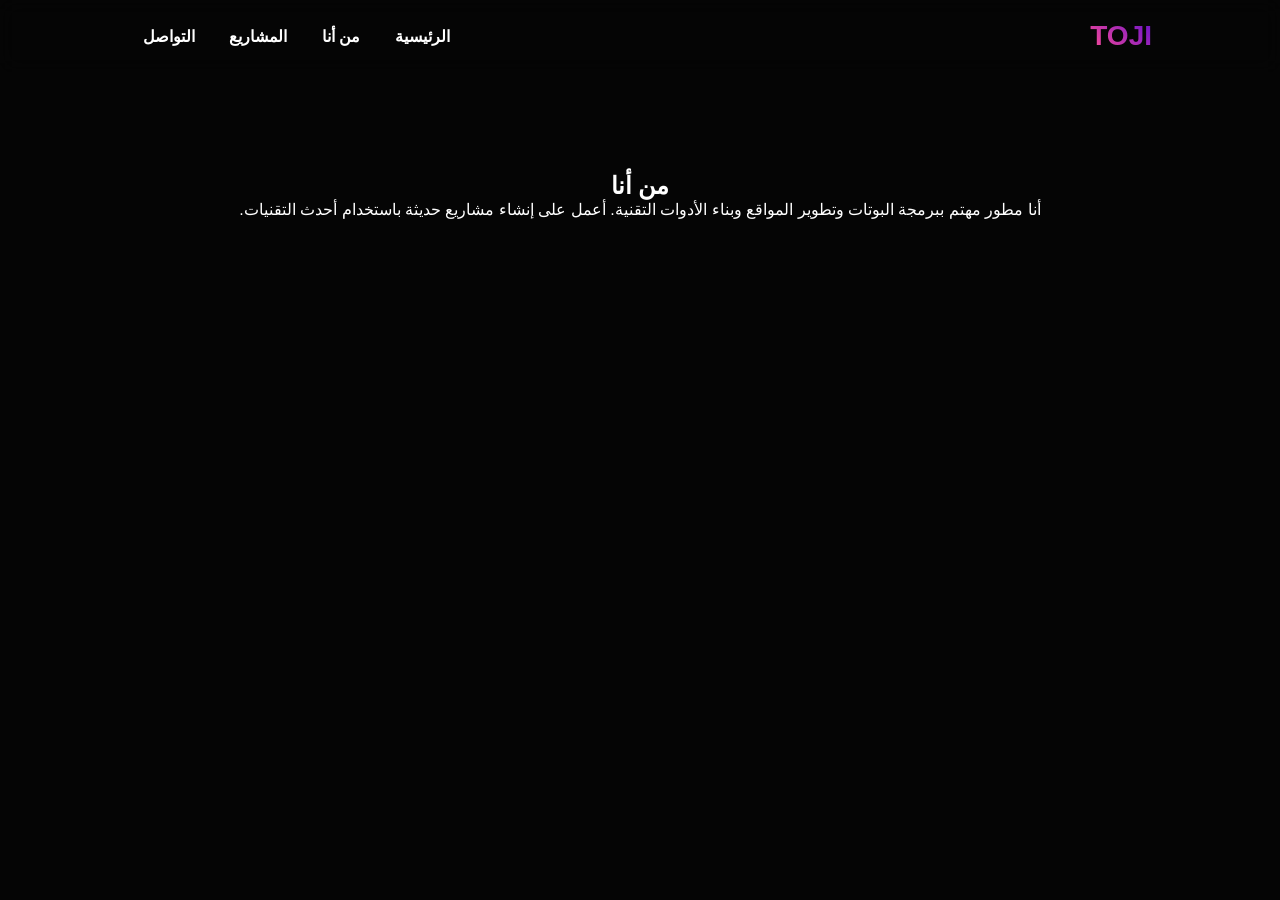
==== about.html @ c4fed6d7 "Add about.html for developer introduction This is a new HTML file that provides information about th" ====
<!DOCTYPE html>
<html lang="ar" dir="rtl">

<head>

<meta charset="UTF-8">
<meta name="viewport" content="width=device-width, initial-scale=1.0">

<title>من أنا | TOJI</title>

<link rel="stylesheet" href="contact.css">

</head>

<body>

<nav>

<div class="logo">TOJI</div>

<div class="nav-links">

<a href="index.html">الرئيسية</a>
<a href="about.html">من أنا</a>
<a href="projects.html">المشاريع</a>
<a href="contact.html">التواصل</a>

</div>

</nav>


<section class="page">

<h1>من أنا</h1>

<p>

أنا مطور مهتم ببرمجة البوتات وتطوير المواقع وبناء الأدوات التقنية.

أعمل على إنشاء مشاريع حديثة باستخدام أحدث التقنيات.

</p>

</section>

</body>

</html>
---- contact.css ----
*{
margin:0;
padding:0;
box-sizing:border-box;
font-family:'Cairo',sans-serif;
}

body{
background:#050505;
color:white;
overflow-x:hidden;
}

#particles-js{
position:fixed;
width:100%;
height:100%;
z-index:-1;
}

nav{
display:flex;
justify-content:space-between;
align-items:center;
padding:20px 10%;
backdrop-filter:blur(10px);
position:sticky;
top:0;
z-index:1000;
}

.logo{
font-size:28px;
font-weight:900;
background:linear-gradient(45deg,#ff4d94,#6a11cb);
-webkit-background-clip:text;
color:transparent;
}

.nav-links a{
margin:0 15px;
color:white;
text-decoration:none;
font-weight:600;
transition:.3s;
}

.nav-links a:hover{
color:#ff4d94;
}

.hero{
height:90vh;
display:flex;
flex-direction:column;
align-items:center;
justify-content:center;
text-align:center;
padding:20px;
}

.hero h1{
font-size:70px;
background:linear-gradient(45deg,#ff4d94,#2575fc);
-webkit-background-clip:text;
color:transparent;
}

.subtitle{
font-size:22px;
margin-top:15px;
opacity:.8;
}

.btn{
margin-top:30px;
padding:15px 35px;
border-radius:40px;
background:linear-gradient(45deg,#ff4d94,#ff8e53);
text-decoration:none;
color:white;
font-weight:700;
transition:.3s;
}

.btn:hover{
transform:scale(1.1);
box-shadow:0 0 20px #ff4d94;
}

section{
padding:100px 10%;
text-align:center;
}

.title{
font-size:40px;
margin-bottom:60px;
}

.grid{
display:grid;
grid-template-columns:repeat(auto-fit,minmax(260px,1fr));
gap:40px;
}

.card{
background:rgba(255,255,255,0.05);
padding:35px;
border-radius:20px;
backdrop-filter:blur(15px);
border:1px solid rgba(255,255,255,0.1);
transition:.4s;
}

.card:hover{
transform:translateY(-10px);
box-shadow:0 15px 30px rgba(0,0,0,.6);
}

.contact-box{
background:linear-gradient(135deg,#6a11cb33,#2575fc33);
padding:60px;
border-radius:20px;
}

.whatsapp{
display:inline-block;
margin-top:25px;
padding:18px 40px;
border-radius:40px;
background:#25D366;
text-decoration:none;
color:white;
font-weight:700;
}

footer{
text-align:center;
padding:40px;
opacity:.7;
}

#topBtn{
position:fixed;
bottom:30px;
left:30px;
background:#ff4d94;
border:none;
padding:12px 16px;
border-radius:50%;
font-size:18px;
cursor:pointer;
display:none;
}

/* mobile */

@media(max-width:768px){

.hero h1{
font-size:45px;
}

.subtitle{
font-size:18px;
}

nav{
flex-direction:column;
gap:10px;
}

.nav-links{
margin-top:10px;
}

}
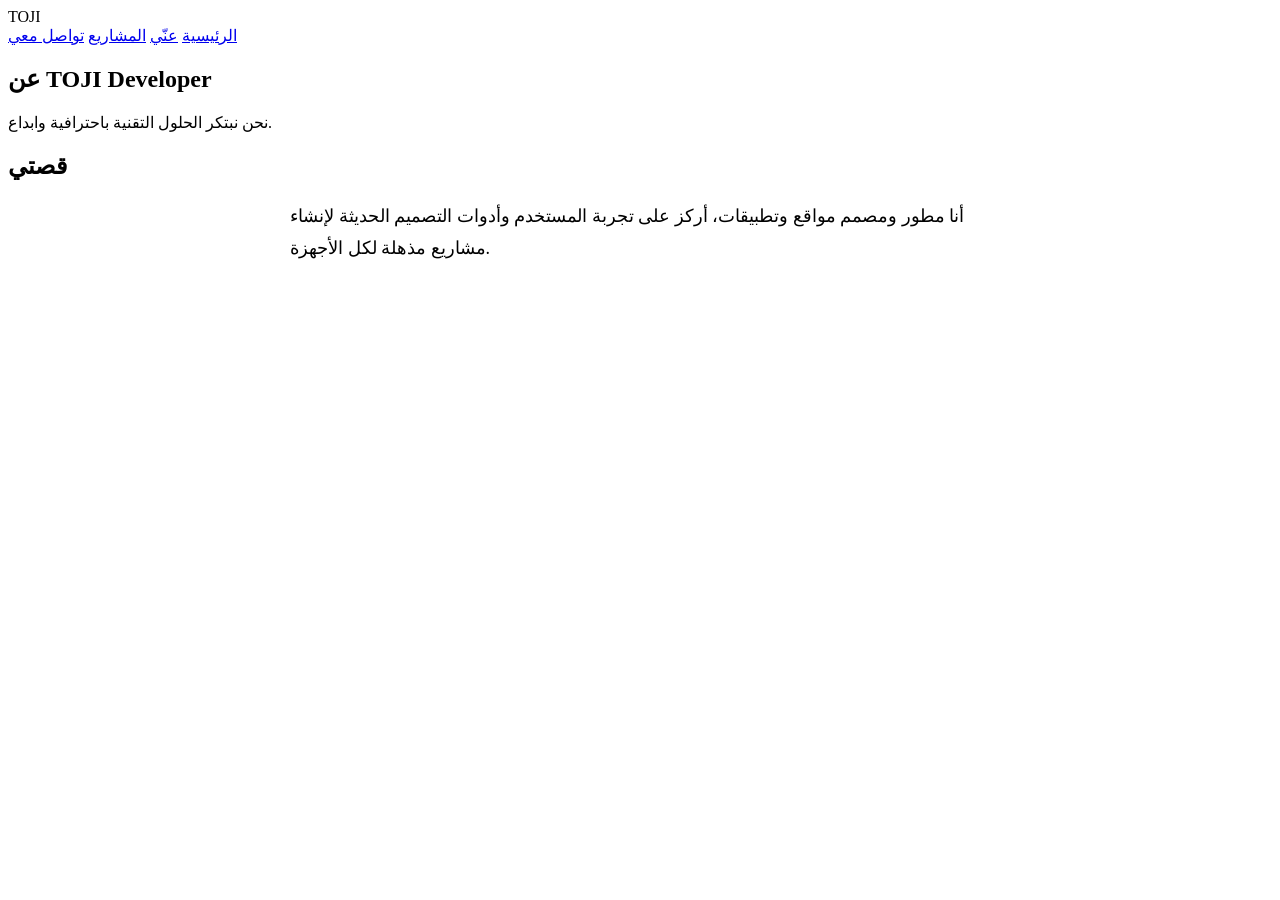
==== commit e5f84175: "Revise about.html content and navigation links Updated the content and structure of the about page, " ====
--- a/about.html
+++ b/about.html
@@ -1,50 +1,34 @@
-
 <!DOCTYPE html>
-<html lang="ar" dir="rtl">
-
+<html lang="ar">
 <head>
-
 <meta charset="UTF-8">
 <meta name="viewport" content="width=device-width, initial-scale=1.0">
-
-<title>من أنا | TOJI</title>
-
-<link rel="stylesheet" href="contact.css">
-
+<title>عن TOJI</title>
+<link rel="stylesheet" href="style.css">
 </head>
-
 <body>
 
 <nav>
-
-<div class="logo">TOJI</div>
-
-<div class="nav-links">
-
-<a href="index.html">الرئيسية</a>
-<a href="about.html">من أنا</a>
-<a href="projects.html">المشاريع</a>
-<a href="contact.html">التواصل</a>
-
-</div>
-
+  <div class="logo">TOJI</div>
+  <div class="nav-links">
+    <a href="index.html">الرئيسية</a>
+    <a href="about.html">عنّي</a>
+    <a href="projects.html">المشاريع</a>
+    <a href="contact.html">تواصل معي</a>
+  </div>
 </nav>
 
+<section class="hero">
+  <h1>عن TOJI Developer</h1>
+  <p class="typing">نحن نبتكر الحلول التقنية باحترافية وابداع.</p>
+</section>
 
-<section class="page">
-
-<h1>من أنا</h1>
-
-<p>
-
-أنا مطور مهتم ببرمجة البوتات وتطوير المواقع وبناء الأدوات التقنية.
-
-أعمل على إنشاء مشاريع حديثة باستخدام أحدث التقنيات.
-
-</p>
-
+<section>
+  <h2 class="section-title">قصتي</h2>
+  <p style="max-width:700px;margin:auto;line-height:1.8;font-size:18px;">
+    أنا مطور ومصمم مواقع وتطبيقات، أركز على تجربة المستخدم وأدوات التصميم الحديثة لإنشاء مشاريع مذهلة لكل الأجهزة.
+  </p>
 </section>
 
 </body>
-
 </html>
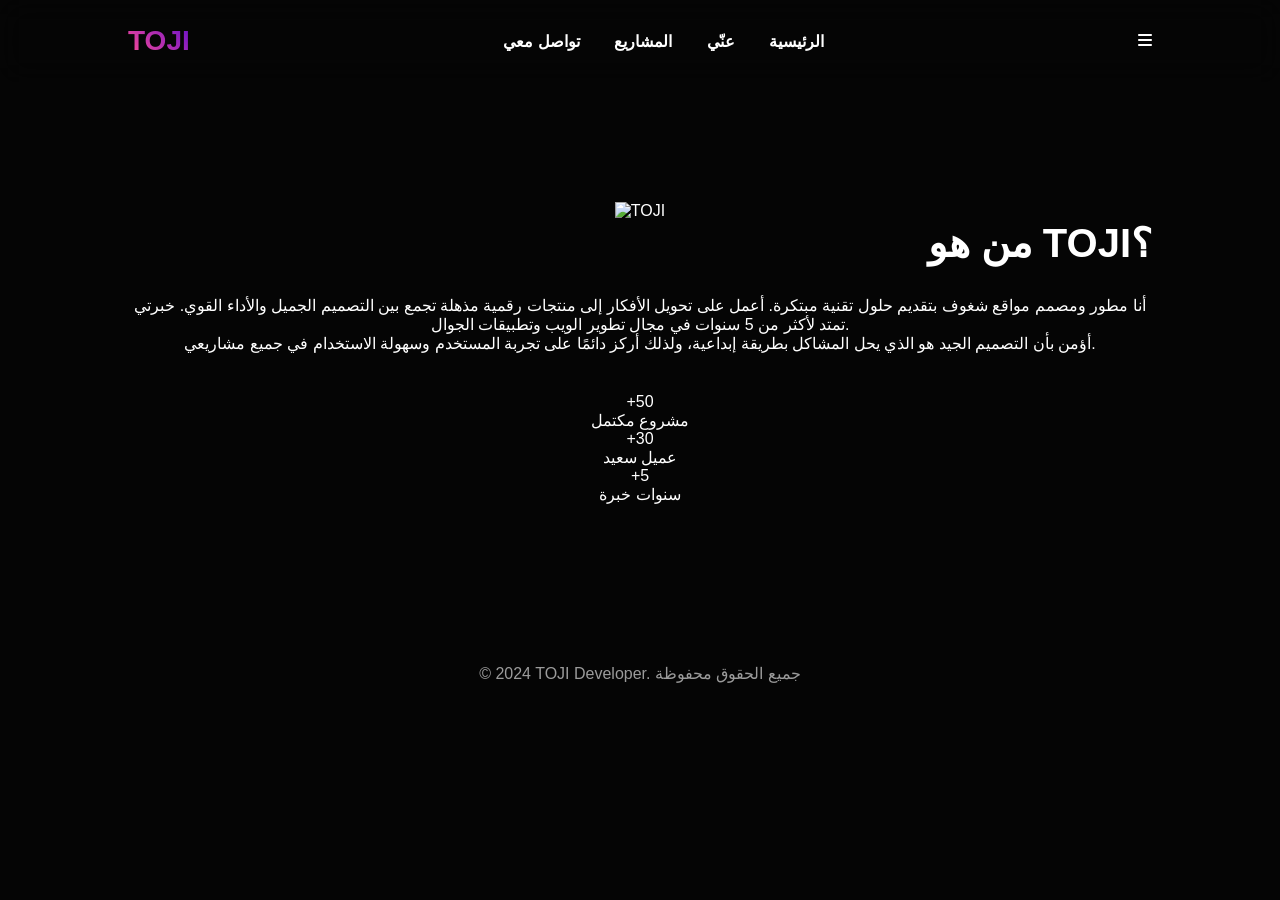
==== commit 2732f4f0: "Update about.html" ====
--- a/about.html
+++ b/about.html
@@ -1,34 +1,61 @@
 <!DOCTYPE html>
 <html lang="ar">
 <head>
-<meta charset="UTF-8">
-<meta name="viewport" content="width=device-width, initial-scale=1.0">
-<title>عن TOJI</title>
-<link rel="stylesheet" href="style.css">
+  <meta charset="UTF-8">
+  <meta name="viewport" content="width=device-width, initial-scale=1.0">
+  <title>TOJI - عني</title>
+  <link rel="stylesheet" href="https://cdnjs.cloudflare.com/ajax/libs/font-awesome/6.4.0/css/all.min.css">
+  <link rel="stylesheet" href="style.css">
 </head>
 <body>
+  <!-- شريط التنقل -->
+  <nav id="navbar">
+    <div class="logo">TOJI</div>
+    <div class="nav-links">
+      <a href="index.html">الرئيسية</a>
+      <a href="about.html" class="active">عنّي</a>
+      <a href="projects.html">المشاريع</a>
+      <a href="contact.html">تواصل معي</a>
+    </div>
+    <div class="menu-btn">
+      <i class="fas fa-bars"></i>
+    </div>
+  </nav>
 
-<nav>
-  <div class="logo">TOJI</div>
-  <div class="nav-links">
-    <a href="index.html">الرئيسية</a>
-    <a href="about.html">عنّي</a>
-    <a href="projects.html">المشاريع</a>
-    <a href="contact.html">تواصل معي</a>
-  </div>
-</nav>
+  <!-- قسم عني -->
+  <section class="about" id="about">
+    <div class="about-image">
+      <div class="image-container">
+        <img src="https://via.placeholder.com/600x800" alt="TOJI">
+      </div>
+    </div>
+    <div class="about-content">
+      <h2 class="section-title" style="text-align:right; margin-bottom:30px;">من هو TOJI؟</h2>
+      <p class="about-text">أنا مطور ومصمم مواقع شغوف بتقديم حلول تقنية مبتكرة. أعمل على تحويل الأفكار إلى منتجات رقمية مذهلة تجمع بين التصميم الجميل والأداء القوي. خبرتي تمتد لأكثر من 5 سنوات في مجال تطوير الويب وتطبيقات الجوال.</p>
+      <p class="about-text" style="margin-bottom:40px;">أؤمن بأن التصميم الجيد هو الذي يحل المشاكل بطريقة إبداعية، ولذلك أركز دائمًا على تجربة المستخدم وسهولة الاستخدام في جميع مشاريعي.</p>
+      
+      <div class="stats">
+        <div class="stat-item">
+          <div class="stat-number">+50</div>
+          <div class="stat-label">مشروع مكتمل</div>
+        </div>
+        <div class="stat-item">
+          <div class="stat-number">+30</div>
+          <div class="stat-label">عميل سعيد</div>
+        </div>
+        <div class="stat-item">
+          <div class="stat-number">+5</div>
+          <div class="stat-label">سنوات خبرة</div>
+        </div>
+      </div>
+    </div>
+  </section>
 
-<section class="hero">
-  <h1>عن TOJI Developer</h1>
-  <p class="typing">نحن نبتكر الحلول التقنية باحترافية وابداع.</p>
-</section>
+  <!-- الفوتر -->
+  <footer>
+    <p>© 2024 TOJI Developer. جميع الحقوق محفوظة</p>
+  </footer>
 
-<section>
-  <h2 class="section-title">قصتي</h2>
-  <p style="max-width:700px;margin:auto;line-height:1.8;font-size:18px;">
-    أنا مطور ومصمم مواقع وتطبيقات، أركز على تجربة المستخدم وأدوات التصميم الحديثة لإنشاء مشاريع مذهلة لكل الأجهزة.
-  </p>
-</section>
-
+  <script src="script.js"></script>
 </body>
 </html>
--- a/style.css
+++ b/style.css
@@ -0,0 +1,24 @@
+*{margin:0;padding:0;box-sizing:border-box;font-family:'Cairo',sans-serif;}
+body{background:#050505;color:white;overflow-x:hidden;}
+nav{display:flex;justify-content:space-between;align-items:center;padding:25px 10%;backdrop-filter:blur(15px);position:sticky;top:0;z-index:1000;}
+.logo{font-size:28px;font-weight:900;background:linear-gradient(45deg,#ff4d94,#6a11cb);-webkit-background-clip:text;color:transparent;}
+.nav-links a{color:white;text-decoration:none;margin:0 15px;font-weight:600;transition:.3s;}
+.nav-links a:hover{color:#ff4d94;}
+.hero{height:90vh;display:flex;flex-direction:column;align-items:center;justify-content:center;text-align:center;padding:0 10px;}
+.hero h1{font-size:70px;font-weight:900;background:linear-gradient(45deg,#ff4d94,#2575fc);-webkit-background-clip:text;color:transparent;}
+.typing{font-size:24px;margin-top:20px;opacity:.9;}
+.btn{margin-top:30px;padding:15px 35px;border-radius:40px;background:linear-gradient(45deg,#ff4d94,#ff8e53);border:none;color:white;font-weight:700;cursor:pointer;text-decoration:none;transition:.4s;}
+.btn:hover{transform:scale(1.1);box-shadow:0 0 25px #ff4d94;}
+section{padding:120px 10%;text-align:center;}
+.section-title{font-size:40px;margin-bottom:60px;}
+.grid{display:grid;grid-template-columns:repeat(auto-fit,minmax(280px,1fr));gap:40px;}
+.card{background:rgba(255,255,255,0.05);border-radius:20px;padding:40px;transition:.5s;backdrop-filter:blur(15px);border:1px solid rgba(255,255,255,0.1);}
+.card:hover{transform:translateY(-15px);box-shadow:0 20px 40px rgba(0,0,0,0.6);}
+.card h3{margin-bottom:15px;font-size:24px;}
+.card p{opacity:.8;}
+.contact{background:linear-gradient(135deg,#6a11cb33,#2575fc33);border-radius:25px;padding:70px;}
+.whatsapp{display:inline-block;margin-top:30px;padding:18px 40px;border-radius:40px;background:#25D366;font-weight:700;text-decoration:none;color:white;transition:.3s;}
+.whatsapp:hover{transform:scale(1.1);}
+footer{text-align:center;padding:40px;opacity:.6;}
+@media(max-width:768px){.hero h1{font-size:45px;}.typing{font-size:18px;}.section-title{font-size:32px;}.card{padding:30px;}.btn{padding:12px 25px;}.nav-links a{margin:0 10px;}}
+@media(max-width:480px){.hero h1{font-size:32px;}.typing{font-size:16px;}.section-title{font-size:28px;}.card{padding:25px;}.btn{padding:10px 20px;}}
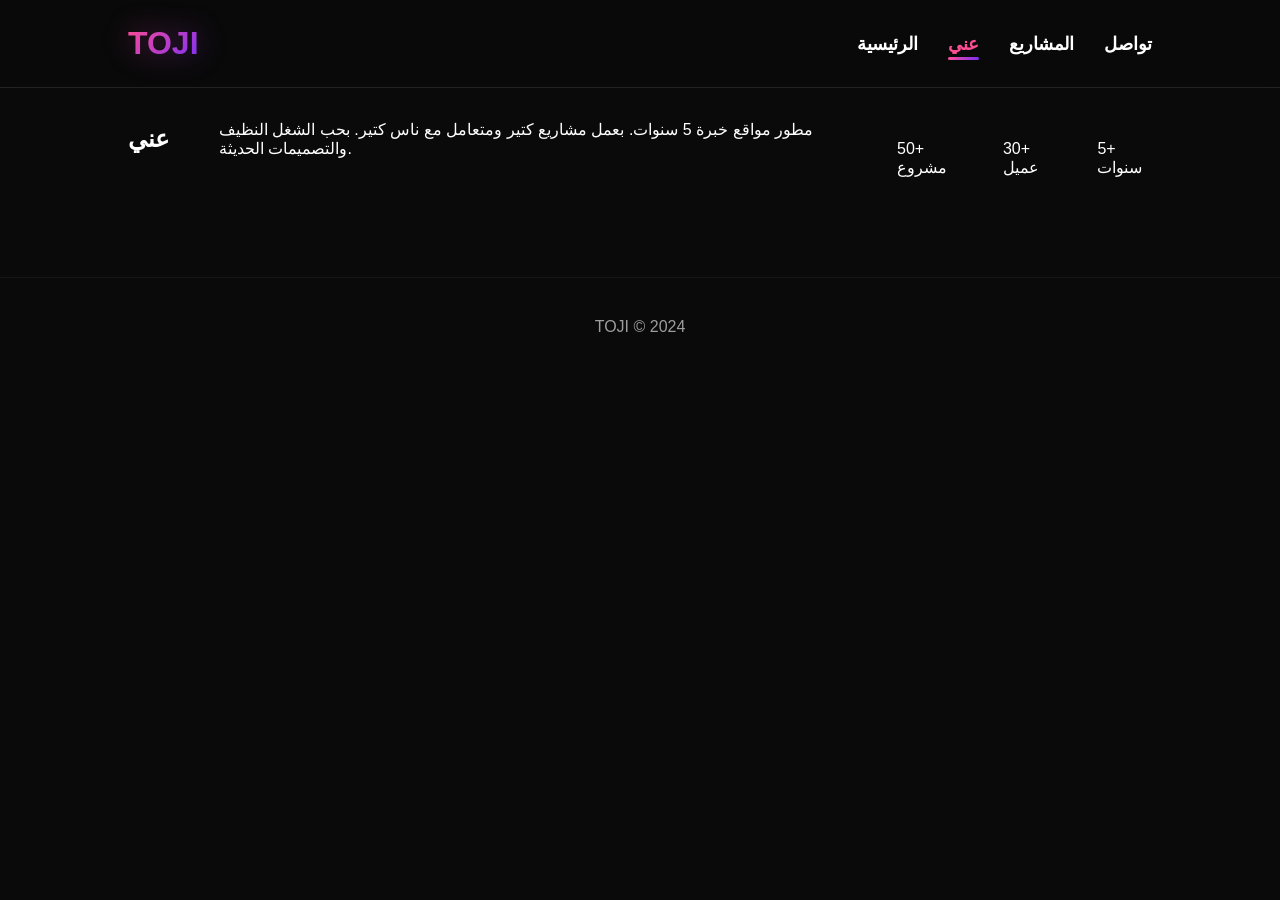
==== commit 52969966: "Update about.html" ====
--- a/about.html
+++ b/about.html
@@ -3,57 +3,32 @@
 <head>
   <meta charset="UTF-8">
   <meta name="viewport" content="width=device-width, initial-scale=1.0">
-  <title>TOJI - عني</title>
-  <link rel="stylesheet" href="https://cdnjs.cloudflare.com/ajax/libs/font-awesome/6.4.0/css/all.min.css">
+  <title>عني - TOJI</title>
   <link rel="stylesheet" href="style.css">
 </head>
 <body>
-  <!-- شريط التنقل -->
-  <nav id="navbar">
+  <nav>
     <div class="logo">TOJI</div>
     <div class="nav-links">
       <a href="index.html">الرئيسية</a>
-      <a href="about.html" class="active">عنّي</a>
+      <a href="about.html">عني</a>
       <a href="projects.html">المشاريع</a>
-      <a href="contact.html">تواصل معي</a>
-    </div>
-    <div class="menu-btn">
-      <i class="fas fa-bars"></i>
+      <a href="contact.html">تواصل</a>
     </div>
   </nav>
 
-  <!-- قسم عني -->
-  <section class="about" id="about">
-    <div class="about-image">
-      <div class="image-container">
-        <img src="https://via.placeholder.com/600x800" alt="TOJI">
-      </div>
-    </div>
-    <div class="about-content">
-      <h2 class="section-title" style="text-align:right; margin-bottom:30px;">من هو TOJI؟</h2>
-      <p class="about-text">أنا مطور ومصمم مواقع شغوف بتقديم حلول تقنية مبتكرة. أعمل على تحويل الأفكار إلى منتجات رقمية مذهلة تجمع بين التصميم الجميل والأداء القوي. خبرتي تمتد لأكثر من 5 سنوات في مجال تطوير الويب وتطبيقات الجوال.</p>
-      <p class="about-text" style="margin-bottom:40px;">أؤمن بأن التصميم الجيد هو الذي يحل المشاكل بطريقة إبداعية، ولذلك أركز دائمًا على تجربة المستخدم وسهولة الاستخدام في جميع مشاريعي.</p>
-      
-      <div class="stats">
-        <div class="stat-item">
-          <div class="stat-number">+50</div>
-          <div class="stat-label">مشروع مكتمل</div>
-        </div>
-        <div class="stat-item">
-          <div class="stat-number">+30</div>
-          <div class="stat-label">عميل سعيد</div>
-        </div>
-        <div class="stat-item">
-          <div class="stat-number">+5</div>
-          <div class="stat-label">سنوات خبرة</div>
-        </div>
-      </div>
+  <section class="about">
+    <h2>عني</h2>
+    <p>مطور مواقع خبرة 5 سنوات. بعمل مشاريع كتير ومتعامل مع ناس كتير. بحب الشغل النظيف والتصميمات الحديثة.</p>
+    <div class="stats">
+      <div>50+ مشروع</div>
+      <div>30+ عميل</div>
+      <div>5+ سنوات</div>
     </div>
   </section>
 
-  <!-- الفوتر -->
   <footer>
-    <p>© 2024 TOJI Developer. جميع الحقوق محفوظة</p>
+    <p>TOJI © 2024</p>
   </footer>
 
   <script src="script.js"></script>
--- a/style.css
+++ b/style.css
@@ -1,24 +1,705 @@
-*{margin:0;padding:0;box-sizing:border-box;font-family:'Cairo',sans-serif;}
-body{background:#050505;color:white;overflow-x:hidden;}
-nav{display:flex;justify-content:space-between;align-items:center;padding:25px 10%;backdrop-filter:blur(15px);position:sticky;top:0;z-index:1000;}
-.logo{font-size:28px;font-weight:900;background:linear-gradient(45deg,#ff4d94,#6a11cb);-webkit-background-clip:text;color:transparent;}
-.nav-links a{color:white;text-decoration:none;margin:0 15px;font-weight:600;transition:.3s;}
-.nav-links a:hover{color:#ff4d94;}
-.hero{height:90vh;display:flex;flex-direction:column;align-items:center;justify-content:center;text-align:center;padding:0 10px;}
-.hero h1{font-size:70px;font-weight:900;background:linear-gradient(45deg,#ff4d94,#2575fc);-webkit-background-clip:text;color:transparent;}
-.typing{font-size:24px;margin-top:20px;opacity:.9;}
-.btn{margin-top:30px;padding:15px 35px;border-radius:40px;background:linear-gradient(45deg,#ff4d94,#ff8e53);border:none;color:white;font-weight:700;cursor:pointer;text-decoration:none;transition:.4s;}
-.btn:hover{transform:scale(1.1);box-shadow:0 0 25px #ff4d94;}
-section{padding:120px 10%;text-align:center;}
-.section-title{font-size:40px;margin-bottom:60px;}
-.grid{display:grid;grid-template-columns:repeat(auto-fit,minmax(280px,1fr));gap:40px;}
-.card{background:rgba(255,255,255,0.05);border-radius:20px;padding:40px;transition:.5s;backdrop-filter:blur(15px);border:1px solid rgba(255,255,255,0.1);}
-.card:hover{transform:translateY(-15px);box-shadow:0 20px 40px rgba(0,0,0,0.6);}
-.card h3{margin-bottom:15px;font-size:24px;}
-.card p{opacity:.8;}
-.contact{background:linear-gradient(135deg,#6a11cb33,#2575fc33);border-radius:25px;padding:70px;}
-.whatsapp{display:inline-block;margin-top:30px;padding:18px 40px;border-radius:40px;background:#25D366;font-weight:700;text-decoration:none;color:white;transition:.3s;}
-.whatsapp:hover{transform:scale(1.1);}
-footer{text-align:center;padding:40px;opacity:.6;}
-@media(max-width:768px){.hero h1{font-size:45px;}.typing{font-size:18px;}.section-title{font-size:32px;}.card{padding:30px;}.btn{padding:12px 25px;}.nav-links a{margin:0 10px;}}
-@media(max-width:480px){.hero h1{font-size:32px;}.typing{font-size:16px;}.section-title{font-size:28px;}.card{padding:25px;}.btn{padding:10px 20px;}}
+* {
+  margin: 0;
+  padding: 0;
+  box-sizing: border-box;
+  font-family: 'Segoe UI', Tahoma, Geneva, Verdana, sans-serif;
+}
+
+body {
+  background: #0a0a0a;
+  color: #fff;
+  overflow-x: hidden;
+}
+
+/* ===== شريط التنقل ===== */
+nav {
+  display: flex;
+  justify-content: space-between;
+  align-items: center;
+  padding: 25px 10%;
+  position: fixed;
+  width: 100%;
+  top: 0;
+  z-index: 1000;
+  transition: 0.4s;
+  background: rgba(10, 10, 10, 0.3);
+  backdrop-filter: blur(10px);
+  border-bottom: 1px solid rgba(255, 255, 255, 0.1);
+}
+
+nav.scrolled {
+  padding: 15px 10%;
+  background: rgba(10, 10, 10, 0.95);
+  box-shadow: 0 5px 30px rgba(0, 0, 0, 0.5);
+}
+
+.logo {
+  font-size: 32px;
+  font-weight: 900;
+  background: linear-gradient(135deg, #ff4d94, #7b2ff7);
+  -webkit-background-clip: text;
+  -webkit-text-fill-color: transparent;
+  position: relative;
+}
+
+.logo::before {
+  content: 'TOJI';
+  position: absolute;
+  top: 0;
+  left: 0;
+  background: linear-gradient(135deg, #ff4d94, #7b2ff7);
+  -webkit-background-clip: text;
+  -webkit-text-fill-color: transparent;
+  filter: blur(15px);
+  opacity: 0.5;
+  z-index: -1;
+}
+
+.nav-links {
+  display: flex;
+  gap: 30px;
+}
+
+.nav-links a {
+  color: #fff;
+  text-decoration: none;
+  font-weight: 600;
+  font-size: 18px;
+  position: relative;
+  padding: 5px 0;
+  transition: 0.3s;
+}
+
+.nav-links a::before {
+  content: '';
+  position: absolute;
+  bottom: 0;
+  left: 0;
+  width: 0;
+  height: 3px;
+  background: linear-gradient(90deg, #ff4d94, #7b2ff7);
+  transition: 0.3s;
+  border-radius: 10px;
+}
+
+.nav-links a:hover::before,
+.nav-links a.active::before {
+  width: 100%;
+}
+
+.nav-links a:hover,
+.nav-links a.active {
+  color: #ff4d94;
+}
+
+.menu-btn {
+  display: none;
+  font-size: 30px;
+  cursor: pointer;
+  color: #fff;
+}
+
+/* ===== القسم الرئيسي ===== */
+.hero {
+  min-height: 100vh;
+  display: flex;
+  align-items: center;
+  justify-content: space-between;
+  padding: 0 10%;
+  position: relative;
+  overflow: hidden;
+}
+
+.hero-content {
+  flex: 1;
+  z-index: 2;
+}
+
+.hero-content h1 {
+  font-size: 60px;
+  font-weight: 900;
+  line-height: 1.2;
+  margin-bottom: 20px;
+}
+
+.hero-content h1 span {
+  background: linear-gradient(135deg, #ff4d94, #7b2ff7);
+  -webkit-background-clip: text;
+  -webkit-text-fill-color: transparent;
+  display: inline-block;
+}
+
+.typing-text {
+  font-size: 24px;
+  margin-bottom: 30px;
+  color: rgba(255, 255, 255, 0.8);
+  min-height: 60px;
+}
+
+.hero-btns {
+  display: flex;
+  gap: 20px;
+}
+
+.btn {
+  padding: 15px 40px;
+  border-radius: 50px;
+  font-weight: 700;
+  text-decoration: none;
+  transition: 0.3s;
+  border: none;
+  cursor: pointer;
+  font-size: 18px;
+  display: inline-block;
+}
+
+.btn-primary {
+  background: linear-gradient(135deg, #ff4d94, #7b2ff7);
+  color: #fff;
+  box-shadow: 0 10px 30px rgba(123, 47, 247, 0.4);
+}
+
+.btn-primary:hover {
+  transform: translateY(-5px);
+  box-shadow: 0 15px 40px rgba(255, 77, 148, 0.5);
+}
+
+.btn-outline {
+  background: transparent;
+  color: #fff;
+  border: 2px solid rgba(255, 255, 255, 0.3);
+}
+
+.btn-outline:hover {
+  border-color: #ff4d94;
+  background: rgba(255, 77, 148, 0.1);
+}
+
+.hero-image {
+  flex: 1;
+  display: flex;
+  justify-content: center;
+  align-items: center;
+  position: relative;
+  z-index: 2;
+}
+
+.floating-shape {
+  width: 400px;
+  height: 400px;
+  background: linear-gradient(135deg, #ff4d94, #7b2ff7);
+  border-radius: 30% 70% 70% 30% / 30% 30% 70% 70%;
+  animation: morphing 10s infinite;
+  box-shadow: 0 20px 50px rgba(255, 77, 148, 0.4);
+}
+
+@keyframes morphing {
+  0% { border-radius: 30% 70% 70% 30% / 30% 30% 70% 70%; }
+  25% { border-radius: 58% 42% 75% 25% / 76% 46% 54% 24%; }
+  50% { border-radius: 50% 50% 33% 67% / 55% 27% 73% 45%; }
+  75% { border-radius: 33% 67% 58% 42% / 63% 68% 32% 37%; }
+  100% { border-radius: 30% 70% 70% 30% / 30% 30% 70% 70%; }
+}
+
+.bg-circles {
+  position: absolute;
+  width: 100%;
+  height: 100%;
+  top: 0;
+  left: 0;
+  z-index: 1;
+}
+
+.circle {
+  position: absolute;
+  background: linear-gradient(135deg, #ff4d94, #7b2ff7);
+  border-radius: 50%;
+  filter: blur(80px);
+  opacity: 0.2;
+}
+
+.circle1 {
+  width: 400px;
+  height: 400px;
+  top: -100px;
+  right: -100px;
+}
+
+.circle2 {
+  width: 300px;
+  height: 300px;
+  bottom: -50px;
+  left: -50px;
+}
+
+/* ===== عنوان الصفحة ===== */
+.page-header {
+  padding: 150px 10% 50px;
+  text-align: center;
+}
+
+.page-title {
+  font-size: 48px;
+  font-weight: 900;
+  background: linear-gradient(135deg, #ff4d94, #7b2ff7);
+  -webkit-background-clip: text;
+  -webkit-text-fill-color: transparent;
+  margin-bottom: 20px;
+}
+
+.page-subtitle {
+  font-size: 20px;
+  color: rgba(255, 255, 255, 0.7);
+}
+
+/* ===== قسم الخدمات ===== */
+.services {
+  padding: 100px 10%;
+  background: rgba(255, 255, 255, 0.02);
+}
+
+.section-title {
+  text-align: center;
+  font-size: 48px;
+  margin-bottom: 80px;
+  position: relative;
+}
+
+.section-title::before {
+  content: '';
+  position: absolute;
+  bottom: -15px;
+  left: 50%;
+  transform: translateX(-50%);
+  width: 100px;
+  height: 4px;
+  background: linear-gradient(90deg, #ff4d94, #7b2ff7);
+  border-radius: 10px;
+}
+
+.services-grid {
+  display: grid;
+  grid-template-columns: repeat(auto-fit, minmax(300px, 1fr));
+  gap: 30px;
+}
+
+.service-card {
+  background: rgba(255, 255, 255, 0.03);
+  border: 1px solid rgba(255, 255, 255, 0.05);
+  border-radius: 30px;
+  padding: 40px 30px;
+  text-align: center;
+  transition: 0.4s;
+  position: relative;
+  overflow: hidden;
+}
+
+.service-card::before {
+  content: '';
+  position: absolute;
+  top: 0;
+  left: 0;
+  width: 100%;
+  height: 100%;
+  background: linear-gradient(135deg, rgba(255, 77, 148, 0.1), rgba(123, 47, 247, 0.1));
+  opacity: 0;
+  transition: 0.4s;
+}
+
+.service-card:hover {
+  transform: translateY(-15px);
+  border-color: #ff4d94;
+}
+
+.service-card:hover::before {
+  opacity: 1;
+}
+
+.service-icon {
+  width: 80px;
+  height: 80px;
+  background: linear-gradient(135deg, #ff4d94, #7b2ff7);
+  border-radius: 50%;
+  display: flex;
+  align-items: center;
+  justify-content: center;
+  margin: 0 auto 30px;
+  font-size: 35px;
+  color: #fff;
+  position: relative;
+  z-index: 2;
+}
+
+.service-card h3 {
+  font-size: 28px;
+  margin-bottom: 15px;
+  position: relative;
+  z-index: 2;
+}
+
+.service-card p {
+  color: rgba(255, 255, 255, 0.7);
+  line-height: 1.8;
+  position: relative;
+  z-index: 2;
+}
+
+/* ===== قسم عني ===== */
+.about {
+  padding: 100px 10%;
+  display: flex;
+  align-items: center;
+  gap: 50px;
+}
+
+.about-image {
+  flex: 1;
+}
+
+.image-container {
+  width: 100%;
+  height: 500px;
+  border-radius: 30px;
+  overflow: hidden;
+  position: relative;
+}
+
+.image-container img {
+  width: 100%;
+  height: 100%;
+  object-fit: cover;
+  transition: 0.4s;
+}
+
+.image-container:hover img {
+  transform: scale(1.1);
+}
+
+.about-content {
+  flex: 1;
+}
+
+.about-text {
+  font-size: 18px;
+  line-height: 1.8;
+  color: rgba(255, 255, 255, 0.8);
+  margin-bottom: 20px;
+}
+
+.stats {
+  display: flex;
+  gap: 40px;
+  margin-top: 40px;
+}
+
+.stat-item {
+  text-align: center;
+}
+
+.stat-number {
+  font-size: 48px;
+  font-weight: 900;
+  background: linear-gradient(135deg, #ff4d94, #7b2ff7);
+  -webkit-background-clip: text;
+  -webkit-text-fill-color: transparent;
+}
+
+.stat-label {
+  font-size: 18px;
+  color: rgba(255, 255, 255, 0.6);
+}
+
+/* ===== قسم المشاريع ===== */
+.projects {
+  padding: 0 10% 100px;
+}
+
+.projects-grid {
+  display: grid;
+  grid-template-columns: repeat(auto-fit, minmax(350px, 1fr));
+  gap: 30px;
+}
+
+.project-card {
+  border-radius: 30px;
+  overflow: hidden;
+  position: relative;
+  height: 350px;
+}
+
+.project-image {
+  width: 100%;
+  height: 100%;
+}
+
+.project-image img {
+  width: 100%;
+  height: 100%;
+  object-fit: cover;
+  transition: 0.4s;
+}
+
+.project-overlay {
+  position: absolute;
+  top: 0;
+  left: 0;
+  width: 100%;
+  height: 100%;
+  background: linear-gradient(135deg, rgba(255, 77, 148, 0.9), rgba(123, 47, 247, 0.9));
+  display: flex;
+  flex-direction: column;
+  align-items: center;
+  justify-content: center;
+  opacity: 0;
+  transition: 0.4s;
+}
+
+.project-card:hover .project-overlay {
+  opacity: 1;
+}
+
+.project-card:hover .project-image img {
+  transform: scale(1.1);
+}
+
+.project-overlay h3 {
+  font-size: 28px;
+  margin-bottom: 10px;
+}
+
+.project-overlay p {
+  font-size: 16px;
+  margin-bottom: 20px;
+}
+
+.project-link {
+  color: #fff;
+  font-size: 24px;
+  transition: 0.3s;
+}
+
+.project-link:hover {
+  transform: scale(1.2);
+}
+
+/* ===== قسم التواصل ===== */
+.contact {
+  padding: 0 10% 100px;
+}
+
+.contact-container {
+  display: grid;
+  grid-template-columns: repeat(2, 1fr);
+  gap: 50px;
+  background: rgba(255, 255, 255, 0.03);
+  border-radius: 40px;
+  padding: 60px;
+  border: 1px solid rgba(255, 255, 255, 0.05);
+}
+
+.contact-info h3 {
+  font-size: 36px;
+  margin-bottom: 30px;
+  background: linear-gradient(135deg, #ff4d94, #7b2ff7);
+  -webkit-background-clip: text;
+  -webkit-text-fill-color: transparent;
+}
+
+.contact-info p {
+  font-size: 18px;
+  line-height: 1.8;
+  color: rgba(255, 255, 255, 0.7);
+  margin-bottom: 40px;
+}
+
+.contact-details {
+  margin-bottom: 40px;
+}
+
+.contact-item {
+  display: flex;
+  align-items: center;
+  gap: 20px;
+  margin-bottom: 20px;
+}
+
+.contact-icon {
+  width: 50px;
+  height: 50px;
+  background: linear-gradient(135deg, #ff4d94, #7b2ff7);
+  border-radius: 50%;
+  display: flex;
+  align-items: center;
+  justify-content: center;
+  font-size: 20px;
+}
+
+.contact-text {
+  font-size: 18px;
+}
+
+.social-links {
+  display: flex;
+  gap: 20px;
+}
+
+.social-link {
+  width: 50px;
+  height: 50px;
+  background: rgba(255, 255, 255, 0.05);
+  border-radius: 50%;
+  display: flex;
+  align-items: center;
+  justify-content: center;
+  color: #fff;
+  text-decoration: none;
+  font-size: 20px;
+  transition: 0.3s;
+}
+
+.social-link:hover {
+  background: linear-gradient(135deg, #ff4d94, #7b2ff7);
+  transform: translateY(-5px);
+}
+
+.contact-form {
+  display: flex;
+  flex-direction: column;
+  gap: 20px;
+}
+
+.form-group input,
+.form-group textarea {
+  width: 100%;
+  padding: 15px 20px;
+  background: rgba(255, 255, 255, 0.05);
+  border: 1px solid rgba(255, 255, 255, 0.1);
+  border-radius: 15px;
+  color: #fff;
+  font-size: 16px;
+  transition: 0.3s;
+}
+
+.form-group input:focus,
+.form-group textarea:focus {
+  outline: none;
+  border-color: #ff4d94;
+  background: rgba(255, 255, 255, 0.1);
+}
+
+.form-group textarea {
+  height: 150px;
+  resize: none;
+}
+
+/* ===== الفوتر ===== */
+footer {
+  text-align: center;
+  padding: 40px;
+  border-top: 1px solid rgba(255, 255, 255, 0.05);
+  color: rgba(255, 255, 255, 0.6);
+}
+
+/* ===== التجاوب مع الجوال ===== */
+@media (max-width: 1024px) {
+  .hero {
+    flex-direction: column;
+    text-align: center;
+    padding-top: 100px;
+  }
+
+  .hero-content h1 {
+    font-size: 50px;
+  }
+
+  .hero-btns {
+    justify-content: center;
+  }
+
+  .about {
+    flex-direction: column;
+    text-align: center;
+  }
+
+  .stats {
+    justify-content: center;
+  }
+
+  .contact-container {
+    grid-template-columns: 1fr;
+  }
+}
+
+@media (max-width: 768px) {
+  .nav-links {
+    display: none;
+  }
+
+  .menu-btn {
+    display: block;
+  }
+
+  .hero-content h1 {
+    font-size: 40px;
+  }
+
+  .hero-content p {
+    font-size: 18px;
+  }
+
+  .section-title,
+  .page-title {
+    font-size: 36px;
+  }
+
+  .floating-shape {
+    width: 300px;
+    height: 300px;
+  }
+
+  .about-image .image-container {
+    height: 400px;
+  }
+
+  .projects-grid {
+    grid-template-columns: 1fr;
+  }
+
+  .contact-container {
+    padding: 40px 20px;
+  }
+}
+
+@media (max-width: 480px) {
+  nav {
+    padding: 15px 5%;
+  }
+
+  .hero,
+  .services,
+  .about,
+  .projects,
+  .contact {
+    padding-left: 5%;
+    padding-right: 5%;
+  }
+
+  .hero-content h1 {
+    font-size: 32px;
+  }
+
+  .hero-btns {
+    flex-direction: column;
+    gap: 15px;
+  }
+
+  .btn {
+    width: 100%;
+    text-align: center;
+  }
+
+  .stats {
+    flex-direction: column;
+    gap: 20px;
+  }
+}
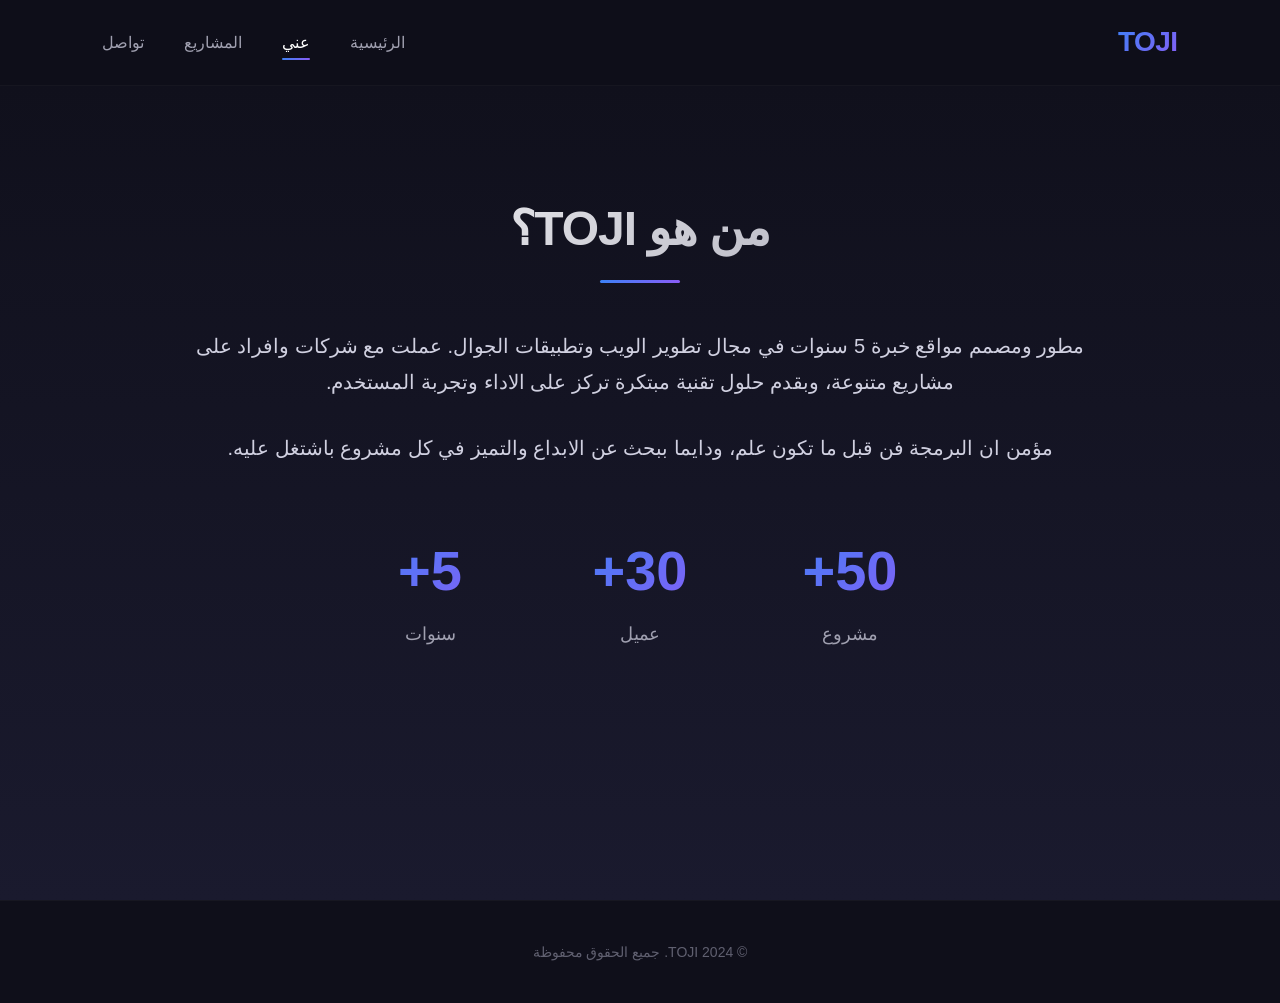
==== commit 3bab4d38: "Update about.html" ====
--- a/about.html
+++ b/about.html
@@ -1,34 +1,48 @@
+<!-- about.html -->
 <!DOCTYPE html>
-<html lang="ar">
+<html lang="ar" dir="rtl">
 <head>
   <meta charset="UTF-8">
   <meta name="viewport" content="width=device-width, initial-scale=1.0">
-  <title>عني - TOJI</title>
+  <title>TOJI - عني</title>
   <link rel="stylesheet" href="style.css">
 </head>
 <body>
-  <nav>
+  <nav id="navbar">
     <div class="logo">TOJI</div>
     <div class="nav-links">
       <a href="index.html">الرئيسية</a>
-      <a href="about.html">عني</a>
+      <a href="about.html" class="active">عني</a>
       <a href="projects.html">المشاريع</a>
       <a href="contact.html">تواصل</a>
     </div>
   </nav>
 
-  <section class="about">
-    <h2>عني</h2>
-    <p>مطور مواقع خبرة 5 سنوات. بعمل مشاريع كتير ومتعامل مع ناس كتير. بحب الشغل النظيف والتصميمات الحديثة.</p>
-    <div class="stats">
-      <div>50+ مشروع</div>
-      <div>30+ عميل</div>
-      <div>5+ سنوات</div>
+  <section class="about-section">
+    <div class="about-content">
+      <h2 class="section-title">من هو TOJI؟</h2>
+      <p class="about-text">مطور ومصمم مواقع خبرة 5 سنوات في مجال تطوير الويب وتطبيقات الجوال. عملت مع شركات وافراد على مشاريع متنوعة، وبقدم حلول تقنية مبتكرة تركز على الاداء وتجربة المستخدم.</p>
+      <p class="about-text">مؤمن ان البرمجة فن قبل ما تكون علم، ودايما ببحث عن الابداع والتميز في كل مشروع باشتغل عليه.</p>
+      
+      <div class="stats-container">
+        <div class="stat-box">
+          <div class="stat-number">50+</div>
+          <div class="stat-label">مشروع</div>
+        </div>
+        <div class="stat-box">
+          <div class="stat-number">30+</div>
+          <div class="stat-label">عميل</div>
+        </div>
+        <div class="stat-box">
+          <div class="stat-number">5+</div>
+          <div class="stat-label">سنوات</div>
+        </div>
+      </div>
     </div>
   </section>
 
   <footer>
-    <p>TOJI © 2024</p>
+    <p>© 2024 TOJI. جميع الحقوق محفوظة</p>
   </footer>
 
   <script src="script.js"></script>
--- a/style.css
+++ b/style.css
@@ -1,295 +1,179 @@
+/* style.css - نسخة محسنة بالكامل */
+
 * {
   margin: 0;
   padding: 0;
   box-sizing: border-box;
-  font-family: 'Segoe UI', Tahoma, Geneva, Verdana, sans-serif;
+  font-family: 'Inter', -apple-system, BlinkMacSystemFont, 'Segoe UI', Roboto, sans-serif;
 }
 
 body {
-  background: #0a0a0a;
-  color: #fff;
-  overflow-x: hidden;
-}
-
-/* ===== شريط التنقل ===== */
+  background: #0f0f1a;
+  color: #ffffff;
+  line-height: 1.6;
+}
+
+/* شريط التنقل - متطور */
 nav {
   display: flex;
   justify-content: space-between;
   align-items: center;
-  padding: 25px 10%;
+  padding: 20px 8%;
+  background: rgba(15, 15, 26, 0.98);
+  backdrop-filter: blur(20px);
+  -webkit-backdrop-filter: blur(20px);
+  border-bottom: 1px solid rgba(255, 255, 255, 0.03);
   position: fixed;
   width: 100%;
   top: 0;
   z-index: 1000;
-  transition: 0.4s;
-  background: rgba(10, 10, 10, 0.3);
-  backdrop-filter: blur(10px);
-  border-bottom: 1px solid rgba(255, 255, 255, 0.1);
+  transition: 0.3s;
 }
 
 nav.scrolled {
-  padding: 15px 10%;
-  background: rgba(10, 10, 10, 0.95);
-  box-shadow: 0 5px 30px rgba(0, 0, 0, 0.5);
+  padding: 15px 8%;
+  background: rgba(10, 10, 18, 0.98);
+  box-shadow: 0 10px 30px -10px rgba(0, 0, 0, 0.5);
 }
 
 .logo {
-  font-size: 32px;
-  font-weight: 900;
-  background: linear-gradient(135deg, #ff4d94, #7b2ff7);
+  font-size: 28px;
+  font-weight: 800;
+  background: linear-gradient(135deg, #3b82f6, #8b5cf6);
   -webkit-background-clip: text;
   -webkit-text-fill-color: transparent;
-  position: relative;
-}
-
-.logo::before {
-  content: 'TOJI';
-  position: absolute;
-  top: 0;
-  left: 0;
-  background: linear-gradient(135deg, #ff4d94, #7b2ff7);
-  -webkit-background-clip: text;
-  -webkit-text-fill-color: transparent;
-  filter: blur(15px);
-  opacity: 0.5;
-  z-index: -1;
+  letter-spacing: -0.5px;
 }
 
 .nav-links {
   display: flex;
-  gap: 30px;
+  gap: 40px;
 }
 
 .nav-links a {
-  color: #fff;
+  color: #a0a0b0;
   text-decoration: none;
-  font-weight: 600;
-  font-size: 18px;
-  position: relative;
-  padding: 5px 0;
-  transition: 0.3s;
-}
-
-.nav-links a::before {
+  font-weight: 500;
+  font-size: 16px;
+  transition: 0.2s;
+  position: relative;
+}
+
+.nav-links a:hover,
+.nav-links a.active {
+  color: #ffffff;
+}
+
+.nav-links a::after {
   content: '';
   position: absolute;
-  bottom: 0;
+  bottom: -5px;
   left: 0;
   width: 0;
-  height: 3px;
-  background: linear-gradient(90deg, #ff4d94, #7b2ff7);
-  transition: 0.3s;
-  border-radius: 10px;
-}
-
-.nav-links a:hover::before,
-.nav-links a.active::before {
+  height: 2px;
+  background: linear-gradient(135deg, #3b82f6, #8b5cf6);
+  transition: 0.2s;
+  border-radius: 2px;
+}
+
+.nav-links a:hover::after,
+.nav-links a.active::after {
   width: 100%;
 }
 
-.nav-links a:hover,
-.nav-links a.active {
-  color: #ff4d94;
-}
-
-.menu-btn {
-  display: none;
-  font-size: 30px;
-  cursor: pointer;
-  color: #fff;
-}
-
-/* ===== القسم الرئيسي ===== */
+/* الصفحة الرئيسية */
 .hero {
   min-height: 100vh;
   display: flex;
-  align-items: center;
-  justify-content: space-between;
-  padding: 0 10%;
+  flex-direction: column;
+  justify-content: center;
+  align-items: center;
+  text-align: center;
+  padding: 0 8%;
+  background: radial-gradient(circle at 50% 30%, rgba(59, 130, 246, 0.15), transparent 60%),
+              linear-gradient(180deg, #0f0f1a 0%, #1a1a2e 100%);
   position: relative;
   overflow: hidden;
 }
 
-.hero-content {
-  flex: 1;
-  z-index: 2;
-}
-
-.hero-content h1 {
-  font-size: 60px;
-  font-weight: 900;
-  line-height: 1.2;
-  margin-bottom: 20px;
-}
-
-.hero-content h1 span {
-  background: linear-gradient(135deg, #ff4d94, #7b2ff7);
-  -webkit-background-clip: text;
-  -webkit-text-fill-color: transparent;
-  display: inline-block;
-}
-
-.typing-text {
-  font-size: 24px;
-  margin-bottom: 30px;
-  color: rgba(255, 255, 255, 0.8);
-  min-height: 60px;
-}
-
-.hero-btns {
-  display: flex;
-  gap: 20px;
-}
-
-.btn {
-  padding: 15px 40px;
-  border-radius: 50px;
-  font-weight: 700;
-  text-decoration: none;
-  transition: 0.3s;
-  border: none;
-  cursor: pointer;
-  font-size: 18px;
-  display: inline-block;
-}
-
-.btn-primary {
-  background: linear-gradient(135deg, #ff4d94, #7b2ff7);
-  color: #fff;
-  box-shadow: 0 10px 30px rgba(123, 47, 247, 0.4);
-}
-
-.btn-primary:hover {
-  transform: translateY(-5px);
-  box-shadow: 0 15px 40px rgba(255, 77, 148, 0.5);
-}
-
-.btn-outline {
-  background: transparent;
-  color: #fff;
-  border: 2px solid rgba(255, 255, 255, 0.3);
-}
-
-.btn-outline:hover {
-  border-color: #ff4d94;
-  background: rgba(255, 77, 148, 0.1);
-}
-
-.hero-image {
-  flex: 1;
-  display: flex;
-  justify-content: center;
-  align-items: center;
-  position: relative;
-  z-index: 2;
-}
-
-.floating-shape {
-  width: 400px;
-  height: 400px;
-  background: linear-gradient(135deg, #ff4d94, #7b2ff7);
-  border-radius: 30% 70% 70% 30% / 30% 30% 70% 70%;
-  animation: morphing 10s infinite;
-  box-shadow: 0 20px 50px rgba(255, 77, 148, 0.4);
-}
-
-@keyframes morphing {
-  0% { border-radius: 30% 70% 70% 30% / 30% 30% 70% 70%; }
-  25% { border-radius: 58% 42% 75% 25% / 76% 46% 54% 24%; }
-  50% { border-radius: 50% 50% 33% 67% / 55% 27% 73% 45%; }
-  75% { border-radius: 33% 67% 58% 42% / 63% 68% 32% 37%; }
-  100% { border-radius: 30% 70% 70% 30% / 30% 30% 70% 70%; }
-}
-
-.bg-circles {
+.hero::before {
+  content: '';
   position: absolute;
   width: 100%;
   height: 100%;
-  top: 0;
-  left: 0;
-  z-index: 1;
-}
-
-.circle {
-  position: absolute;
-  background: linear-gradient(135deg, #ff4d94, #7b2ff7);
-  border-radius: 50%;
-  filter: blur(80px);
-  opacity: 0.2;
-}
-
-.circle1 {
-  width: 400px;
-  height: 400px;
-  top: -100px;
-  right: -100px;
-}
-
-.circle2 {
-  width: 300px;
-  height: 300px;
-  bottom: -50px;
-  left: -50px;
-}
-
-/* ===== عنوان الصفحة ===== */
-.page-header {
-  padding: 150px 10% 50px;
-  text-align: center;
-}
-
-.page-title {
-  font-size: 48px;
-  font-weight: 900;
-  background: linear-gradient(135deg, #ff4d94, #7b2ff7);
+  background: url('[data-uri]') repeat;
+  opacity: 0.5;
+  pointer-events: none;
+}
+
+.hero h1 {
+  font-size: 80px;
+  font-weight: 800;
+  background: linear-gradient(135deg, #ffffff, #a0a0b0);
   -webkit-background-clip: text;
   -webkit-text-fill-color: transparent;
   margin-bottom: 20px;
-}
-
-.page-subtitle {
-  font-size: 20px;
-  color: rgba(255, 255, 255, 0.7);
-}
-
-/* ===== قسم الخدمات ===== */
-.services {
-  padding: 100px 10%;
-  background: rgba(255, 255, 255, 0.02);
-}
-
+  line-height: 1.1;
+  letter-spacing: -2px;
+  animation: fadeInUp 0.8s ease;
+}
+
+.hero .typing {
+  font-size: 24px;
+  color: #a0a0b0;
+  margin-bottom: 40px;
+  min-height: 60px;
+  animation: fadeInUp 0.8s ease 0.2s both;
+}
+
+.hero .btn {
+  animation: fadeInUp 0.8s ease 0.4s both;
+}
+
+/* العناوين */
 .section-title {
+  font-size: 48px;
+  font-weight: 700;
+  margin-bottom: 60px;
   text-align: center;
-  font-size: 48px;
-  margin-bottom: 80px;
-  position: relative;
-}
-
-.section-title::before {
+  background: linear-gradient(135deg, #ffffff, #a0a0b0);
+  -webkit-background-clip: text;
+  -webkit-text-fill-color: transparent;
+  letter-spacing: -1px;
+  position: relative;
+}
+
+.section-title::after {
   content: '';
   position: absolute;
   bottom: -15px;
   left: 50%;
   transform: translateX(-50%);
-  width: 100px;
-  height: 4px;
-  background: linear-gradient(90deg, #ff4d94, #7b2ff7);
-  border-radius: 10px;
-}
-
+  width: 80px;
+  height: 3px;
+  background: linear-gradient(135deg, #3b82f6, #8b5cf6);
+  border-radius: 3px;
+}
+
+/* الاقسام */
+section {
+  padding: 100px 8%;
+}
+
+/* الخدمات */
 .services-grid {
   display: grid;
   grid-template-columns: repeat(auto-fit, minmax(300px, 1fr));
   gap: 30px;
+  margin-top: 20px;
 }
 
 .service-card {
-  background: rgba(255, 255, 255, 0.03);
-  border: 1px solid rgba(255, 255, 255, 0.05);
-  border-radius: 30px;
+  background: rgba(255, 255, 255, 0.02);
+  border: 1px solid rgba(255, 255, 255, 0.03);
+  border-radius: 24px;
   padding: 40px 30px;
-  text-align: center;
-  transition: 0.4s;
+  transition: 0.3s;
   position: relative;
   overflow: hidden;
 }
@@ -301,405 +185,365 @@
   left: 0;
   width: 100%;
   height: 100%;
-  background: linear-gradient(135deg, rgba(255, 77, 148, 0.1), rgba(123, 47, 247, 0.1));
+  background: radial-gradient(circle at 50% 0%, rgba(59, 130, 246, 0.1), transparent 70%);
   opacity: 0;
-  transition: 0.4s;
+  transition: 0.3s;
 }
 
 .service-card:hover {
-  transform: translateY(-15px);
-  border-color: #ff4d94;
+  transform: translateY(-10px);
+  border-color: rgba(59, 130, 246, 0.3);
+  box-shadow: 0 20px 40px -15px rgba(0, 0, 0, 0.5);
 }
 
 .service-card:hover::before {
   opacity: 1;
 }
 
-.service-icon {
-  width: 80px;
-  height: 80px;
-  background: linear-gradient(135deg, #ff4d94, #7b2ff7);
-  border-radius: 50%;
-  display: flex;
-  align-items: center;
-  justify-content: center;
-  margin: 0 auto 30px;
-  font-size: 35px;
-  color: #fff;
-  position: relative;
-  z-index: 2;
-}
-
 .service-card h3 {
   font-size: 28px;
+  font-weight: 600;
+  color: #ffffff;
   margin-bottom: 15px;
   position: relative;
-  z-index: 2;
 }
 
 .service-card p {
-  color: rgba(255, 255, 255, 0.7);
+  color: #a0a0b0;
+  font-size: 16px;
+  line-height: 1.7;
+  position: relative;
+}
+
+/* صفحة عني */
+.about-section {
+  min-height: 100vh;
+  display: flex;
+  align-items: center;
+  background: linear-gradient(180deg, #0f0f1a 0%, #1a1a2e 100%);
+}
+
+.about-content {
+  max-width: 900px;
+  margin: 0 auto;
+  text-align: center;
+}
+
+.about-text {
+  font-size: 20px;
+  color: #d0d0e0;
+  margin-bottom: 30px;
   line-height: 1.8;
-  position: relative;
-  z-index: 2;
-}
-
-/* ===== قسم عني ===== */
-.about {
-  padding: 100px 10%;
-  display: flex;
-  align-items: center;
-  gap: 50px;
-}
-
-.about-image {
-  flex: 1;
-}
-
-.image-container {
-  width: 100%;
-  height: 500px;
-  border-radius: 30px;
-  overflow: hidden;
-  position: relative;
-}
-
-.image-container img {
-  width: 100%;
-  height: 100%;
-  object-fit: cover;
-  transition: 0.4s;
-}
-
-.image-container:hover img {
-  transform: scale(1.1);
-}
-
-.about-content {
-  flex: 1;
-}
-
-.about-text {
-  font-size: 18px;
-  line-height: 1.8;
-  color: rgba(255, 255, 255, 0.8);
-  margin-bottom: 20px;
-}
-
-.stats {
-  display: flex;
-  gap: 40px;
-  margin-top: 40px;
-}
-
-.stat-item {
+}
+
+.stats-container {
+  display: flex;
+  justify-content: center;
+  gap: 60px;
+  margin: 60px 0;
+  flex-wrap: wrap;
+}
+
+.stat-box {
   text-align: center;
+  min-width: 150px;
 }
 
 .stat-number {
-  font-size: 48px;
-  font-weight: 900;
-  background: linear-gradient(135deg, #ff4d94, #7b2ff7);
+  font-size: 56px;
+  font-weight: 800;
+  background: linear-gradient(135deg, #3b82f6, #8b5cf6);
   -webkit-background-clip: text;
   -webkit-text-fill-color: transparent;
+  margin-bottom: 5px;
 }
 
 .stat-label {
+  color: #a0a0b0;
   font-size: 18px;
-  color: rgba(255, 255, 255, 0.6);
-}
-
-/* ===== قسم المشاريع ===== */
-.projects {
-  padding: 0 10% 100px;
-}
-
+  font-weight: 500;
+}
+
+/* صفحة المشاريع */
 .projects-grid {
   display: grid;
   grid-template-columns: repeat(auto-fit, minmax(350px, 1fr));
   gap: 30px;
-}
-
-.project-card {
-  border-radius: 30px;
+  margin-top: 20px;
+}
+
+.project-item {
+  background: rgba(255, 255, 255, 0.02);
+  border: 1px solid rgba(255, 255, 255, 0.03);
+  border-radius: 20px;
+  padding: 30px;
+  transition: 0.3s;
+  position: relative;
   overflow: hidden;
-  position: relative;
-  height: 350px;
-}
-
-.project-image {
-  width: 100%;
-  height: 100%;
-}
-
-.project-image img {
-  width: 100%;
-  height: 100%;
-  object-fit: cover;
-  transition: 0.4s;
-}
-
-.project-overlay {
+}
+
+.project-item::before {
+  content: '';
   position: absolute;
   top: 0;
   left: 0;
-  width: 100%;
+  width: 3px;
+  height: 0;
+  background: linear-gradient(135deg, #3b82f6, #8b5cf6);
+  transition: 0.3s;
+}
+
+.project-item:hover {
+  transform: translateX(10px);
+  border-color: rgba(59, 130, 246, 0.2);
+}
+
+.project-item:hover::before {
   height: 100%;
-  background: linear-gradient(135deg, rgba(255, 77, 148, 0.9), rgba(123, 47, 247, 0.9));
+}
+
+.project-item h3 {
+  font-size: 24px;
+  font-weight: 600;
+  color: #ffffff;
+  margin-bottom: 10px;
+}
+
+.project-item .tech {
+  color: #3b82f6;
+  font-size: 14px;
+  font-weight: 500;
+  margin-bottom: 15px;
+  text-transform: uppercase;
+  letter-spacing: 1px;
+}
+
+.project-item p {
+  color: #a0a0b0;
+  font-size: 16px;
+  line-height: 1.7;
+}
+
+/* صفحة التواصل */
+.contact-section {
+  min-height: 100vh;
+  display: flex;
+  align-items: center;
+  background: linear-gradient(180deg, #0f0f1a 0%, #1a1a2e 100%);
+}
+
+.contact-wrapper {
+  max-width: 700px;
+  margin: 0 auto;
+  text-align: center;
+}
+
+.contact-text {
+  font-size: 20px;
+  color: #d0d0e0;
+  margin-bottom: 50px;
+}
+
+.contact-methods {
   display: flex;
   flex-direction: column;
-  align-items: center;
-  justify-content: center;
-  opacity: 0;
-  transition: 0.4s;
-}
-
-.project-card:hover .project-overlay {
-  opacity: 1;
-}
-
-.project-card:hover .project-image img {
-  transform: scale(1.1);
-}
-
-.project-overlay h3 {
-  font-size: 28px;
-  margin-bottom: 10px;
-}
-
-.project-overlay p {
-  font-size: 16px;
-  margin-bottom: 20px;
-}
-
-.project-link {
-  color: #fff;
-  font-size: 24px;
-  transition: 0.3s;
-}
-
-.project-link:hover {
-  transform: scale(1.2);
-}
-
-/* ===== قسم التواصل ===== */
-.contact {
-  padding: 0 10% 100px;
-}
-
-.contact-container {
-  display: grid;
-  grid-template-columns: repeat(2, 1fr);
-  gap: 50px;
-  background: rgba(255, 255, 255, 0.03);
-  border-radius: 40px;
-  padding: 60px;
-  border: 1px solid rgba(255, 255, 255, 0.05);
-}
-
-.contact-info h3 {
-  font-size: 36px;
-  margin-bottom: 30px;
-  background: linear-gradient(135deg, #ff4d94, #7b2ff7);
-  -webkit-background-clip: text;
-  -webkit-text-fill-color: transparent;
-}
-
-.contact-info p {
-  font-size: 18px;
-  line-height: 1.8;
-  color: rgba(255, 255, 255, 0.7);
-  margin-bottom: 40px;
-}
-
-.contact-details {
-  margin-bottom: 40px;
-}
-
-.contact-item {
+  gap: 25px;
+  margin: 50px 0;
+}
+
+.contact-method {
+  background: rgba(255, 255, 255, 0.02);
+  border: 1px solid rgba(255, 255, 255, 0.03);
+  border-radius: 16px;
+  padding: 25px;
   display: flex;
   align-items: center;
   gap: 20px;
-  margin-bottom: 20px;
-}
-
-.contact-icon {
+  transition: 0.3s;
+}
+
+.contact-method:hover {
+  border-color: #3b82f6;
+  transform: scale(1.02);
+  background: rgba(59, 130, 246, 0.05);
+}
+
+.method-icon {
   width: 50px;
   height: 50px;
-  background: linear-gradient(135deg, #ff4d94, #7b2ff7);
-  border-radius: 50%;
+  background: rgba(59, 130, 246, 0.1);
+  border-radius: 12px;
   display: flex;
   align-items: center;
   justify-content: center;
-  font-size: 20px;
-}
-
-.contact-text {
+  font-size: 24px;
+  color: #3b82f6;
+}
+
+.method-info {
+  flex: 1;
+  text-align: left;
+}
+
+.method-info h4 {
   font-size: 18px;
-}
-
-.social-links {
-  display: flex;
-  gap: 20px;
-}
-
-.social-link {
-  width: 50px;
-  height: 50px;
-  background: rgba(255, 255, 255, 0.05);
-  border-radius: 50%;
-  display: flex;
-  align-items: center;
-  justify-content: center;
-  color: #fff;
+  font-weight: 600;
+  color: #ffffff;
+  margin-bottom: 5px;
+}
+
+.method-info p {
+  color: #a0a0b0;
+  font-size: 16px;
+}
+
+/* زر الواتساب */
+.whatsapp-btn {
+  display: inline-flex;
+  align-items: center;
+  gap: 10px;
+  background: #25D366;
+  color: white;
   text-decoration: none;
-  font-size: 20px;
-  transition: 0.3s;
-}
-
-.social-link:hover {
-  background: linear-gradient(135deg, #ff4d94, #7b2ff7);
-  transform: translateY(-5px);
-}
-
-.contact-form {
-  display: flex;
-  flex-direction: column;
-  gap: 20px;
-}
-
-.form-group input,
-.form-group textarea {
-  width: 100%;
-  padding: 15px 20px;
-  background: rgba(255, 255, 255, 0.05);
+  padding: 16px 40px;
+  border-radius: 50px;
+  font-weight: 600;
+  font-size: 18px;
+  transition: 0.3s;
+  margin-top: 20px;
+  border: none;
+  cursor: pointer;
+}
+
+.whatsapp-btn:hover {
+  background: #20b85a;
+  transform: translateY(-3px);
+  box-shadow: 0 20px 30px -10px rgba(37, 211, 102, 0.4);
+}
+
+/* زر عام */
+.btn {
+  display: inline-block;
+  padding: 14px 40px;
+  background: linear-gradient(135deg, #3b82f6, #8b5cf6);
+  color: white;
+  text-decoration: none;
+  border-radius: 50px;
+  font-weight: 600;
+  font-size: 16px;
+  transition: 0.3s;
+  border: none;
+  cursor: pointer;
   border: 1px solid rgba(255, 255, 255, 0.1);
-  border-radius: 15px;
-  color: #fff;
-  font-size: 16px;
-  transition: 0.3s;
-}
-
-.form-group input:focus,
-.form-group textarea:focus {
-  outline: none;
-  border-color: #ff4d94;
-  background: rgba(255, 255, 255, 0.1);
-}
-
-.form-group textarea {
-  height: 150px;
-  resize: none;
-}
-
-/* ===== الفوتر ===== */
+}
+
+.btn:hover {
+  transform: translateY(-3px);
+  box-shadow: 0 20px 30px -10px rgba(59, 130, 246, 0.4);
+}
+
+/* الفوتر */
 footer {
   text-align: center;
   padding: 40px;
-  border-top: 1px solid rgba(255, 255, 255, 0.05);
-  color: rgba(255, 255, 255, 0.6);
-}
-
-/* ===== التجاوب مع الجوال ===== */
-@media (max-width: 1024px) {
-  .hero {
+  border-top: 1px solid rgba(255, 255, 255, 0.03);
+  color: #606070;
+  font-size: 14px;
+}
+
+/* انيميشن */
+@keyframes fadeInUp {
+  from {
+    opacity: 0;
+    transform: translateY(30px);
+  }
+  to {
+    opacity: 1;
+    transform: translateY(0);
+  }
+}
+
+/* تجاوب متقدم */
+@media (max-width: 1200px) {
+  .hero h1 {
+    font-size: 70px;
+  }
+}
+
+@media (max-width: 992px) {
+  .hero h1 {
+    font-size: 60px;
+  }
+  
+  .section-title {
+    font-size: 42px;
+  }
+}
+
+@media (max-width: 768px) {
+  nav {
+    padding: 15px 5%;
+  }
+  
+  .nav-links {
+    gap: 20px;
+  }
+  
+  .nav-links a {
+    font-size: 14px;
+  }
+  
+  .hero h1 {
+    font-size: 45px;
+  }
+  
+  .hero .typing {
+    font-size: 20px;
+  }
+  
+  section {
+    padding: 70px 5%;
+  }
+  
+  .section-title {
+    font-size: 36px;
+    margin-bottom: 40px;
+  }
+  
+  .stats-container {
+    gap: 30px;
+  }
+  
+  .stat-number {
+    font-size: 42px;
+  }
+  
+  .contact-method {
     flex-direction: column;
     text-align: center;
-    padding-top: 100px;
-  }
-
-  .hero-content h1 {
-    font-size: 50px;
-  }
-
-  .hero-btns {
-    justify-content: center;
-  }
-
-  .about {
-    flex-direction: column;
+  }
+  
+  .method-info {
     text-align: center;
   }
-
-  .stats {
-    justify-content: center;
-  }
-
-  .contact-container {
-    grid-template-columns: 1fr;
-  }
-}
-
-@media (max-width: 768px) {
+}
+
+@media (max-width: 480px) {
+  .hero h1 {
+    font-size: 36px;
+    letter-spacing: -1px;
+  }
+  
   .nav-links {
-    display: none;
-  }
-
-  .menu-btn {
-    display: block;
-  }
-
-  .hero-content h1 {
-    font-size: 40px;
-  }
-
-  .hero-content p {
-    font-size: 18px;
-  }
-
-  .section-title,
-  .page-title {
-    font-size: 36px;
-  }
-
-  .floating-shape {
-    width: 300px;
-    height: 300px;
-  }
-
-  .about-image .image-container {
-    height: 400px;
-  }
-
-  .projects-grid {
-    grid-template-columns: 1fr;
-  }
-
-  .contact-container {
-    padding: 40px 20px;
-  }
-}
-
-@media (max-width: 480px) {
-  nav {
-    padding: 15px 5%;
-  }
-
-  .hero,
-  .services,
-  .about,
-  .projects,
-  .contact {
-    padding-left: 5%;
-    padding-right: 5%;
-  }
-
-  .hero-content h1 {
-    font-size: 32px;
-  }
-
-  .hero-btns {
-    flex-direction: column;
-    gap: 15px;
-  }
-
-  .btn {
-    width: 100%;
-    text-align: center;
-  }
-
-  .stats {
-    flex-direction: column;
-    gap: 20px;
-  }
-}
+    display: none; /* هنضيف قائمة هامبورجر بعدين */
+  }
+  
+  .btn, .whatsapp-btn {
+    padding: 12px 30px;
+    font-size: 15px;
+  }
+  
+  .stat-box {
+    min-width: 120px;
+  }
+}
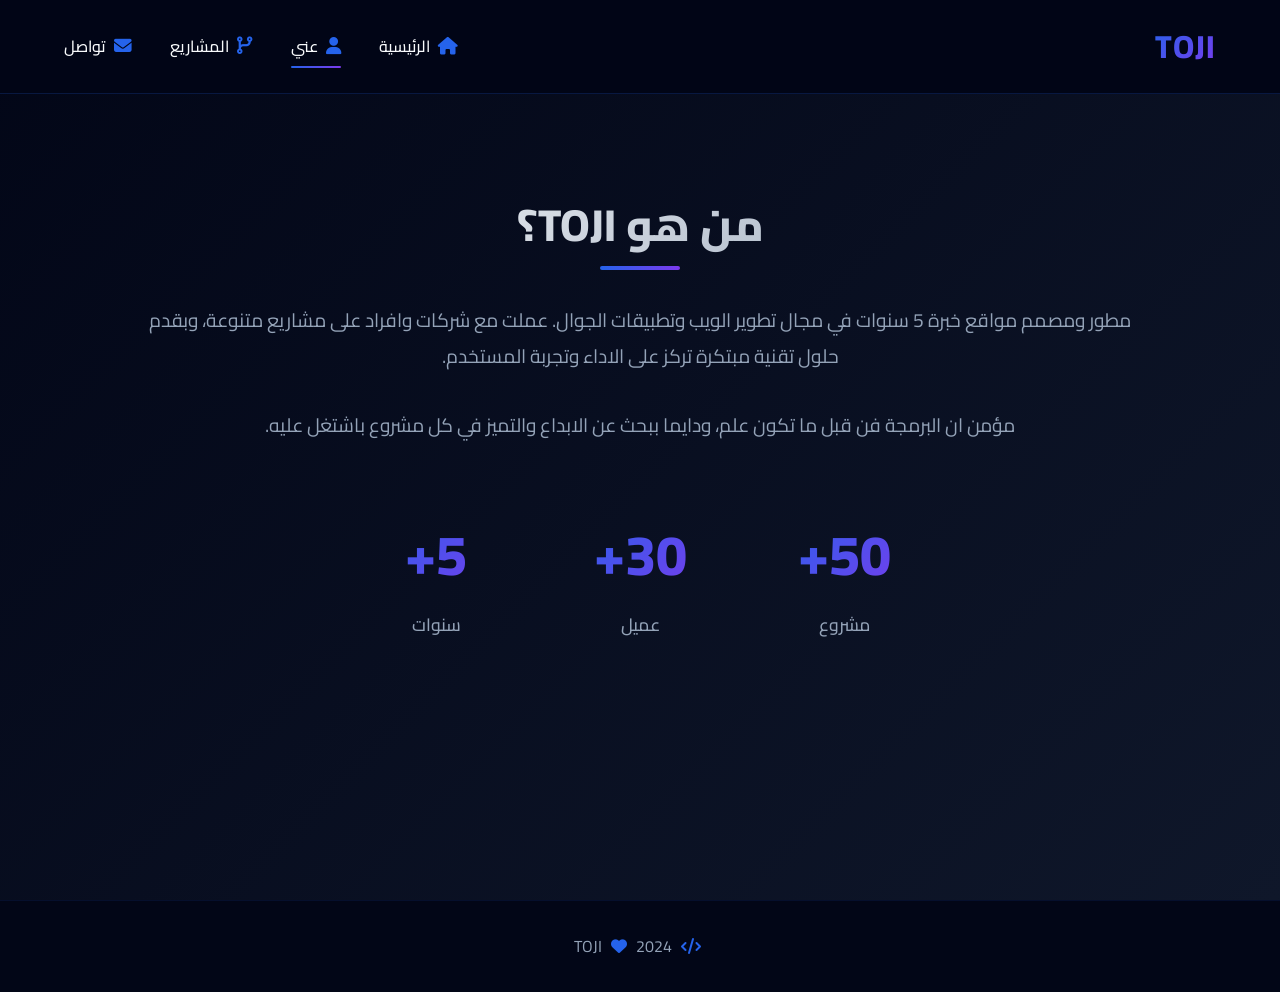
==== commit 9f24cbff: "Update about.html" ====
--- a/about.html
+++ b/about.html
@@ -5,16 +5,21 @@
   <meta charset="UTF-8">
   <meta name="viewport" content="width=device-width, initial-scale=1.0">
   <title>TOJI - عني</title>
+  <link href="https://fonts.googleapis.com/css2?family=Cairo:wght@400;500;600;700;800&family=Tajawal:wght@400;500;700;800&display=swap" rel="stylesheet">
+  <link rel="stylesheet" href="https://cdnjs.cloudflare.com/ajax/libs/font-awesome/6.4.0/css/all.min.css">
   <link rel="stylesheet" href="style.css">
 </head>
 <body>
   <nav id="navbar">
     <div class="logo">TOJI</div>
+    <div class="menu-btn">
+      <i class="fas fa-bars"></i>
+    </div>
     <div class="nav-links">
-      <a href="index.html">الرئيسية</a>
-      <a href="about.html" class="active">عني</a>
-      <a href="projects.html">المشاريع</a>
-      <a href="contact.html">تواصل</a>
+      <a href="index.html"><i class="fas fa-home"></i>الرئيسية</a>
+      <a href="about.html" class="active"><i class="fas fa-user"></i>عني</a>
+      <a href="projects.html"><i class="fas fa-code-branch"></i>المشاريع</a>
+      <a href="contact.html"><i class="fas fa-envelope"></i>تواصل</a>
     </div>
   </nav>
 
@@ -42,7 +47,7 @@
   </section>
 
   <footer>
-    <p>© 2024 TOJI. جميع الحقوق محفوظة</p>
+    <p><i class="fas fa-code"></i> TOJI <i class="fas fa-heart"></i> 2024</p>
   </footer>
 
   <script src="script.js"></script>
--- a/style.css
+++ b/style.css
@@ -1,28 +1,47 @@
-/* style.css - نسخة محسنة بالكامل */
+/* style.css - نسخة بروفيشنال كاملة */
 
 * {
   margin: 0;
   padding: 0;
   box-sizing: border-box;
-  font-family: 'Inter', -apple-system, BlinkMacSystemFont, 'Segoe UI', Roboto, sans-serif;
+}
+
+:root {
+  --primary: #2563eb;
+  --primary-dark: #1d4ed8;
+  --secondary: #7c3aed;
+  --dark: #0f172a;
+  --darker: #020617;
+  --light: #f8fafc;
+  --gray: #94a3b8;
+  --dark-gray: #334155;
 }
 
 body {
-  background: #0f0f1a;
-  color: #ffffff;
-  line-height: 1.6;
-}
-
-/* شريط التنقل - متطور */
+  font-family: 'Cairo', 'Tajawal', -apple-system, BlinkMacSystemFont, sans-serif;
+  background: var(--darker);
+  color: var(--light);
+  line-height: 1.7;
+  overflow-x: hidden;
+}
+
+/* تحسين الخطوط */
+h1, h2, h3, h4, h5, h6 {
+  font-family: 'Cairo', 'Tajawal', sans-serif;
+  font-weight: 700;
+  line-height: 1.3;
+}
+
+/* شريط التنقل */
 nav {
   display: flex;
   justify-content: space-between;
   align-items: center;
-  padding: 20px 8%;
-  background: rgba(15, 15, 26, 0.98);
-  backdrop-filter: blur(20px);
-  -webkit-backdrop-filter: blur(20px);
-  border-bottom: 1px solid rgba(255, 255, 255, 0.03);
+  padding: 1.2rem 5%;
+  background: rgba(2, 6, 23, 0.95);
+  backdrop-filter: blur(10px);
+  -webkit-backdrop-filter: blur(10px);
+  border-bottom: 1px solid rgba(37, 99, 235, 0.2);
   position: fixed;
   width: 100%;
   top: 0;
@@ -31,48 +50,55 @@
 }
 
 nav.scrolled {
-  padding: 15px 8%;
-  background: rgba(10, 10, 18, 0.98);
-  box-shadow: 0 10px 30px -10px rgba(0, 0, 0, 0.5);
+  padding: 0.8rem 5%;
+  background: var(--darker);
+  box-shadow: 0 10px 30px -15px var(--primary);
 }
 
 .logo {
-  font-size: 28px;
+  font-size: clamp(1.5rem, 4vw, 2rem);
   font-weight: 800;
-  background: linear-gradient(135deg, #3b82f6, #8b5cf6);
+  background: linear-gradient(135deg, var(--primary), var(--secondary));
   -webkit-background-clip: text;
   -webkit-text-fill-color: transparent;
-  letter-spacing: -0.5px;
+  letter-spacing: 1px;
 }
 
 .nav-links {
   display: flex;
-  gap: 40px;
+  gap: clamp(1rem, 3vw, 2.5rem);
 }
 
 .nav-links a {
-  color: #a0a0b0;
+  color: var(--light);
   text-decoration: none;
   font-weight: 500;
-  font-size: 16px;
-  transition: 0.2s;
+  font-size: clamp(0.9rem, 2vw, 1rem);
+  transition: 0.3s;
   position: relative;
-}
-
-.nav-links a:hover,
-.nav-links a.active {
-  color: #ffffff;
+  padding: 0.5rem 0;
+}
+
+.nav-links a i {
+  margin-left: 0.5rem;
+  font-size: 1.1rem;
+  color: var(--primary);
+  transition: 0.3s;
+}
+
+.nav-links a:hover i {
+  transform: translateY(-2px);
 }
 
 .nav-links a::after {
   content: '';
   position: absolute;
-  bottom: -5px;
+  bottom: 0;
   left: 0;
   width: 0;
   height: 2px;
-  background: linear-gradient(135deg, #3b82f6, #8b5cf6);
-  transition: 0.2s;
+  background: linear-gradient(90deg, var(--primary), var(--secondary));
+  transition: 0.3s;
   border-radius: 2px;
 }
 
@@ -81,7 +107,14 @@
   width: 100%;
 }
 
-/* الصفحة الرئيسية */
+.menu-btn {
+  display: none;
+  font-size: 1.8rem;
+  color: var(--primary);
+  cursor: pointer;
+}
+
+/* الرئيسية */
 .hero {
   min-height: 100vh;
   display: flex;
@@ -89,91 +122,81 @@
   justify-content: center;
   align-items: center;
   text-align: center;
-  padding: 0 8%;
-  background: radial-gradient(circle at 50% 30%, rgba(59, 130, 246, 0.15), transparent 60%),
-              linear-gradient(180deg, #0f0f1a 0%, #1a1a2e 100%);
+  padding: 6rem 5% 4rem;
+  background: radial-gradient(circle at 30% 30%, rgba(37, 99, 235, 0.15), transparent 60%),
+              linear-gradient(135deg, var(--darker) 0%, #0f172a 100%);
   position: relative;
-  overflow: hidden;
-}
-
-.hero::before {
-  content: '';
-  position: absolute;
-  width: 100%;
-  height: 100%;
-  background: url('[data-uri]') repeat;
-  opacity: 0.5;
-  pointer-events: none;
 }
 
 .hero h1 {
-  font-size: 80px;
+  font-size: clamp(2.5rem, 8vw, 5rem);
   font-weight: 800;
-  background: linear-gradient(135deg, #ffffff, #a0a0b0);
+  margin-bottom: 1rem;
+  background: linear-gradient(135deg, #fff, var(--gray));
   -webkit-background-clip: text;
   -webkit-text-fill-color: transparent;
-  margin-bottom: 20px;
-  line-height: 1.1;
-  letter-spacing: -2px;
   animation: fadeInUp 0.8s ease;
 }
 
-.hero .typing {
-  font-size: 24px;
-  color: #a0a0b0;
-  margin-bottom: 40px;
-  min-height: 60px;
+.typing-container {
+  font-size: clamp(1.2rem, 4vw, 1.8rem);
+  margin-bottom: 2.5rem;
+  min-height: 4rem;
+  color: var(--gray);
   animation: fadeInUp 0.8s ease 0.2s both;
 }
 
-.hero .btn {
-  animation: fadeInUp 0.8s ease 0.4s both;
+.typing-text {
+  color: var(--primary);
+  font-weight: 700;
+  border-left: 3px solid var(--primary);
+  padding-right: 0.5rem;
 }
 
 /* العناوين */
 .section-title {
-  font-size: 48px;
-  font-weight: 700;
-  margin-bottom: 60px;
+  font-size: clamp(2rem, 5vw, 2.8rem);
+  font-weight: 800;
+  margin-bottom: 3rem;
   text-align: center;
-  background: linear-gradient(135deg, #ffffff, #a0a0b0);
+  position: relative;
+  background: linear-gradient(135deg, #fff, var(--gray));
   -webkit-background-clip: text;
   -webkit-text-fill-color: transparent;
-  letter-spacing: -1px;
-  position: relative;
 }
 
 .section-title::after {
   content: '';
   position: absolute;
-  bottom: -15px;
+  bottom: -1rem;
   left: 50%;
   transform: translateX(-50%);
   width: 80px;
-  height: 3px;
-  background: linear-gradient(135deg, #3b82f6, #8b5cf6);
-  border-radius: 3px;
+  height: 4px;
+  background: linear-gradient(90deg, var(--primary), var(--secondary));
+  border-radius: 4px;
 }
 
 /* الاقسام */
 section {
-  padding: 100px 8%;
+  padding: 5rem 5%;
 }
 
 /* الخدمات */
 .services-grid {
   display: grid;
-  grid-template-columns: repeat(auto-fit, minmax(300px, 1fr));
-  gap: 30px;
-  margin-top: 20px;
+  grid-template-columns: repeat(auto-fit, minmax(280px, 1fr));
+  gap: 2rem;
+  max-width: 1400px;
+  margin: 0 auto;
 }
 
 .service-card {
-  background: rgba(255, 255, 255, 0.02);
-  border: 1px solid rgba(255, 255, 255, 0.03);
-  border-radius: 24px;
-  padding: 40px 30px;
-  transition: 0.3s;
+  background: rgba(255, 255, 255, 0.03);
+  border: 1px solid rgba(37, 99, 235, 0.1);
+  border-radius: 20px;
+  padding: 2.5rem 2rem;
+  transition: 0.4s;
   position: relative;
   overflow: hidden;
 }
@@ -185,14 +208,14 @@
   left: 0;
   width: 100%;
   height: 100%;
-  background: radial-gradient(circle at 50% 0%, rgba(59, 130, 246, 0.1), transparent 70%);
+  background: radial-gradient(circle at 50% 0%, rgba(37, 99, 235, 0.1), transparent 70%);
   opacity: 0;
-  transition: 0.3s;
+  transition: 0.4s;
 }
 
 .service-card:hover {
   transform: translateY(-10px);
-  border-color: rgba(59, 130, 246, 0.3);
+  border-color: var(--primary);
   box-shadow: 0 20px 40px -15px rgba(0, 0, 0, 0.5);
 }
 
@@ -200,19 +223,35 @@
   opacity: 1;
 }
 
+.service-icon {
+  width: 70px;
+  height: 70px;
+  background: linear-gradient(135deg, var(--primary), var(--secondary));
+  border-radius: 18px;
+  display: flex;
+  align-items: center;
+  justify-content: center;
+  margin-bottom: 2rem;
+  font-size: 2rem;
+  color: #fff;
+  transition: 0.4s;
+}
+
+.service-card:hover .service-icon {
+  transform: scale(1.1) rotate(5deg);
+}
+
 .service-card h3 {
-  font-size: 28px;
-  font-weight: 600;
-  color: #ffffff;
-  margin-bottom: 15px;
-  position: relative;
+  font-size: clamp(1.3rem, 3vw, 1.6rem);
+  font-weight: 700;
+  margin-bottom: 1rem;
+  color: #fff;
 }
 
 .service-card p {
-  color: #a0a0b0;
-  font-size: 16px;
+  color: var(--gray);
+  font-size: 1rem;
   line-height: 1.7;
-  position: relative;
 }
 
 /* صفحة عني */
@@ -220,64 +259,65 @@
   min-height: 100vh;
   display: flex;
   align-items: center;
-  background: linear-gradient(180deg, #0f0f1a 0%, #1a1a2e 100%);
+  background: linear-gradient(135deg, var(--darker) 0%, #0f172a 100%);
 }
 
 .about-content {
-  max-width: 900px;
+  max-width: 1000px;
   margin: 0 auto;
   text-align: center;
 }
 
 .about-text {
-  font-size: 20px;
-  color: #d0d0e0;
-  margin-bottom: 30px;
-  line-height: 1.8;
+  font-size: clamp(1rem, 3vw, 1.2rem);
+  color: var(--gray);
+  margin-bottom: 2rem;
+  line-height: 1.9;
 }
 
 .stats-container {
   display: flex;
   justify-content: center;
-  gap: 60px;
-  margin: 60px 0;
+  gap: clamp(2rem, 5vw, 4rem);
+  margin: 4rem 0;
   flex-wrap: wrap;
 }
 
 .stat-box {
   text-align: center;
-  min-width: 150px;
+  min-width: 140px;
 }
 
 .stat-number {
-  font-size: 56px;
+  font-size: clamp(2.5rem, 6vw, 3.5rem);
   font-weight: 800;
-  background: linear-gradient(135deg, #3b82f6, #8b5cf6);
+  background: linear-gradient(135deg, var(--primary), var(--secondary));
   -webkit-background-clip: text;
   -webkit-text-fill-color: transparent;
-  margin-bottom: 5px;
+  margin-bottom: 0.5rem;
 }
 
 .stat-label {
-  color: #a0a0b0;
-  font-size: 18px;
+  color: var(--gray);
+  font-size: 1.1rem;
   font-weight: 500;
 }
 
 /* صفحة المشاريع */
 .projects-grid {
   display: grid;
-  grid-template-columns: repeat(auto-fit, minmax(350px, 1fr));
-  gap: 30px;
-  margin-top: 20px;
+  grid-template-columns: repeat(auto-fit, minmax(300px, 1fr));
+  gap: 2rem;
+  max-width: 1400px;
+  margin: 0 auto;
 }
 
 .project-item {
-  background: rgba(255, 255, 255, 0.02);
-  border: 1px solid rgba(255, 255, 255, 0.03);
+  background: rgba(255, 255, 255, 0.03);
+  border: 1px solid rgba(37, 99, 235, 0.1);
   border-radius: 20px;
-  padding: 30px;
-  transition: 0.3s;
+  padding: 2rem;
+  transition: 0.4s;
   position: relative;
   overflow: hidden;
 }
@@ -286,41 +326,53 @@
   content: '';
   position: absolute;
   top: 0;
-  left: 0;
-  width: 3px;
-  height: 0;
-  background: linear-gradient(135deg, #3b82f6, #8b5cf6);
-  transition: 0.3s;
+  right: 0;
+  width: 100px;
+  height: 100px;
+  background: linear-gradient(135deg, var(--primary), var(--secondary));
+  opacity: 0.1;
+  border-radius: 0 0 0 100px;
 }
 
 .project-item:hover {
-  transform: translateX(10px);
-  border-color: rgba(59, 130, 246, 0.2);
-}
-
-.project-item:hover::before {
-  height: 100%;
+  transform: translateY(-5px);
+  border-color: var(--primary);
+}
+
+.project-icon {
+  width: 50px;
+  height: 50px;
+  background: rgba(37, 99, 235, 0.1);
+  border-radius: 12px;
+  display: flex;
+  align-items: center;
+  justify-content: center;
+  margin-bottom: 1.5rem;
+  font-size: 1.5rem;
+  color: var(--primary);
 }
 
 .project-item h3 {
-  font-size: 24px;
+  font-size: 1.4rem;
+  font-weight: 700;
+  margin-bottom: 0.5rem;
+  color: #fff;
+}
+
+.project-tech {
+  color: var(--primary);
+  font-size: 0.9rem;
   font-weight: 600;
-  color: #ffffff;
-  margin-bottom: 10px;
-}
-
-.project-item .tech {
-  color: #3b82f6;
-  font-size: 14px;
-  font-weight: 500;
-  margin-bottom: 15px;
-  text-transform: uppercase;
-  letter-spacing: 1px;
+  margin-bottom: 1rem;
+  display: inline-block;
+  padding: 0.3rem 1rem;
+  background: rgba(37, 99, 235, 0.1);
+  border-radius: 50px;
 }
 
 .project-item p {
-  color: #a0a0b0;
-  font-size: 16px;
+  color: var(--gray);
+  font-size: 1rem;
   line-height: 1.7;
 }
 
@@ -329,90 +381,98 @@
   min-height: 100vh;
   display: flex;
   align-items: center;
-  background: linear-gradient(180deg, #0f0f1a 0%, #1a1a2e 100%);
+  background: linear-gradient(135deg, var(--darker) 0%, #0f172a 100%);
 }
 
 .contact-wrapper {
-  max-width: 700px;
+  max-width: 800px;
   margin: 0 auto;
   text-align: center;
 }
 
 .contact-text {
-  font-size: 20px;
-  color: #d0d0e0;
-  margin-bottom: 50px;
+  font-size: 1.2rem;
+  color: var(--gray);
+  margin-bottom: 3rem;
 }
 
 .contact-methods {
   display: flex;
   flex-direction: column;
-  gap: 25px;
-  margin: 50px 0;
+  gap: 1.5rem;
+  margin: 3rem 0;
 }
 
 .contact-method {
-  background: rgba(255, 255, 255, 0.02);
-  border: 1px solid rgba(255, 255, 255, 0.03);
+  background: rgba(255, 255, 255, 0.03);
+  border: 1px solid rgba(37, 99, 235, 0.1);
   border-radius: 16px;
-  padding: 25px;
-  display: flex;
-  align-items: center;
-  gap: 20px;
+  padding: 1.5rem 2rem;
+  display: flex;
+  align-items: center;
+  gap: 1.5rem;
   transition: 0.3s;
+  text-align: right;
 }
 
 .contact-method:hover {
-  border-color: #3b82f6;
-  transform: scale(1.02);
-  background: rgba(59, 130, 246, 0.05);
+  border-color: var(--primary);
+  transform: translateX(-10px);
+  background: rgba(37, 99, 235, 0.05);
 }
 
 .method-icon {
-  width: 50px;
-  height: 50px;
-  background: rgba(59, 130, 246, 0.1);
-  border-radius: 12px;
+  width: 60px;
+  height: 60px;
+  background: linear-gradient(135deg, var(--primary), var(--secondary));
+  border-radius: 14px;
   display: flex;
   align-items: center;
   justify-content: center;
-  font-size: 24px;
-  color: #3b82f6;
+  font-size: 1.8rem;
+  color: #fff;
+  flex-shrink: 0;
 }
 
 .method-info {
   flex: 1;
-  text-align: left;
 }
 
 .method-info h4 {
-  font-size: 18px;
-  font-weight: 600;
-  color: #ffffff;
-  margin-bottom: 5px;
+  font-size: 1.2rem;
+  font-weight: 700;
+  margin-bottom: 0.3rem;
+  color: #fff;
 }
 
 .method-info p {
-  color: #a0a0b0;
-  font-size: 16px;
+  color: var(--gray);
+  font-size: 1.1rem;
 }
 
 /* زر الواتساب */
 .whatsapp-btn {
   display: inline-flex;
   align-items: center;
-  gap: 10px;
+  justify-content: center;
+  gap: 1rem;
   background: #25D366;
   color: white;
   text-decoration: none;
-  padding: 16px 40px;
+  padding: 1rem 3rem;
   border-radius: 50px;
   font-weight: 600;
-  font-size: 18px;
+  font-size: 1.1rem;
   transition: 0.3s;
-  margin-top: 20px;
-  border: none;
-  cursor: pointer;
+  margin-top: 2rem;
+  border: 1px solid rgba(255, 255, 255, 0.1);
+  width: fit-content;
+  margin-left: auto;
+  margin-right: auto;
+}
+
+.whatsapp-btn i {
+  font-size: 1.3rem;
 }
 
 .whatsapp-btn:hover {
@@ -421,34 +481,43 @@
   box-shadow: 0 20px 30px -10px rgba(37, 211, 102, 0.4);
 }
 
-/* زر عام */
+/* الزر العام */
 .btn {
-  display: inline-block;
-  padding: 14px 40px;
-  background: linear-gradient(135deg, #3b82f6, #8b5cf6);
+  display: inline-flex;
+  align-items: center;
+  gap: 0.8rem;
+  padding: 1rem 2.5rem;
+  background: linear-gradient(135deg, var(--primary), var(--secondary));
   color: white;
   text-decoration: none;
   border-radius: 50px;
   font-weight: 600;
-  font-size: 16px;
+  font-size: 1rem;
   transition: 0.3s;
-  border: none;
-  cursor: pointer;
   border: 1px solid rgba(255, 255, 255, 0.1);
+}
+
+.btn i {
+  font-size: 1.2rem;
 }
 
 .btn:hover {
   transform: translateY(-3px);
-  box-shadow: 0 20px 30px -10px rgba(59, 130, 246, 0.4);
+  box-shadow: 0 20px 30px -10px var(--primary);
 }
 
 /* الفوتر */
 footer {
   text-align: center;
-  padding: 40px;
-  border-top: 1px solid rgba(255, 255, 255, 0.03);
-  color: #606070;
-  font-size: 14px;
+  padding: 2rem;
+  border-top: 1px solid rgba(37, 99, 235, 0.1);
+  color: var(--gray);
+  font-size: 1rem;
+}
+
+footer i {
+  color: var(--primary);
+  margin: 0 0.3rem;
 }
 
 /* انيميشن */
@@ -463,87 +532,120 @@
   }
 }
 
-/* تجاوب متقدم */
-@media (max-width: 1200px) {
-  .hero h1 {
-    font-size: 70px;
-  }
-}
-
+/* تحسينات للاجهزة اللوحية */
 @media (max-width: 992px) {
-  .hero h1 {
-    font-size: 60px;
-  }
-  
-  .section-title {
-    font-size: 42px;
-  }
-}
-
+  .nav-links {
+    gap: 1.5rem;
+  }
+  
+  .contact-method {
+    padding: 1.2rem 1.5rem;
+  }
+}
+
+/* للجوال */
 @media (max-width: 768px) {
-  nav {
-    padding: 15px 5%;
+  .menu-btn {
+    display: block;
   }
   
   .nav-links {
-    gap: 20px;
+    display: none;
+    position: absolute;
+    top: 100%;
+    right: 5%;
+    left: 5%;
+    background: var(--darker);
+    flex-direction: column;
+    padding: 2rem;
+    border-radius: 16px;
+    border: 1px solid rgba(37, 99, 235, 0.2);
+    box-shadow: 0 20px 40px -10px rgba(0, 0, 0, 0.5);
+    text-align: center;
+  }
+  
+  .nav-links.show {
+    display: flex;
   }
   
   .nav-links a {
-    font-size: 14px;
-  }
-  
-  .hero h1 {
-    font-size: 45px;
-  }
-  
-  .hero .typing {
-    font-size: 20px;
+    padding: 1rem;
+  }
+  
+  .nav-links a i {
+    margin-left: 0.5rem;
+  }
+  
+  .hero {
+    padding: 5rem 5% 3rem;
   }
   
   section {
-    padding: 70px 5%;
-  }
-  
-  .section-title {
-    font-size: 36px;
-    margin-bottom: 40px;
-  }
-  
-  .stats-container {
-    gap: 30px;
-  }
-  
-  .stat-number {
-    font-size: 42px;
+    padding: 4rem 5%;
+  }
+  
+  .service-card {
+    padding: 2rem 1.5rem;
   }
   
   .contact-method {
     flex-direction: column;
     text-align: center;
-  }
-  
-  .method-info {
-    text-align: center;
-  }
-}
-
+    padding: 2rem 1rem;
+  }
+  
+  .method-icon {
+    margin-bottom: 0.5rem;
+  }
+  
+  .whatsapp-btn {
+    padding: 1rem 2rem;
+    width: 100%;
+  }
+  
+  .btn {
+    width: 100%;
+    justify-content: center;
+  }
+}
+
+/* للجوال الصغير */
 @media (max-width: 480px) {
-  .hero h1 {
-    font-size: 36px;
-    letter-spacing: -1px;
-  }
-  
-  .nav-links {
-    display: none; /* هنضيف قائمة هامبورجر بعدين */
-  }
-  
-  .btn, .whatsapp-btn {
-    padding: 12px 30px;
-    font-size: 15px;
+  .logo {
+    font-size: 1.5rem;
+  }
+  
+  .service-icon {
+    width: 60px;
+    height: 60px;
+    font-size: 1.5rem;
   }
   
   .stat-box {
-    min-width: 120px;
-  }
-}
+    min-width: 100px;
+  }
+  
+  .stat-number {
+    font-size: 2.5rem;
+  }
+  
+  .stat-label {
+    font-size: 1rem;
+  }
+  
+  .project-item {
+    padding: 1.5rem;
+  }
+}
+
+/* تحسين للشاشات الكبيرة */
+@media (min-width: 1400px) {
+  .services-grid,
+  .projects-grid {
+    grid-template-columns: repeat(3, 1fr);
+  }
+  
+  section {
+    padding: 6rem 10%;
+  }
+}
